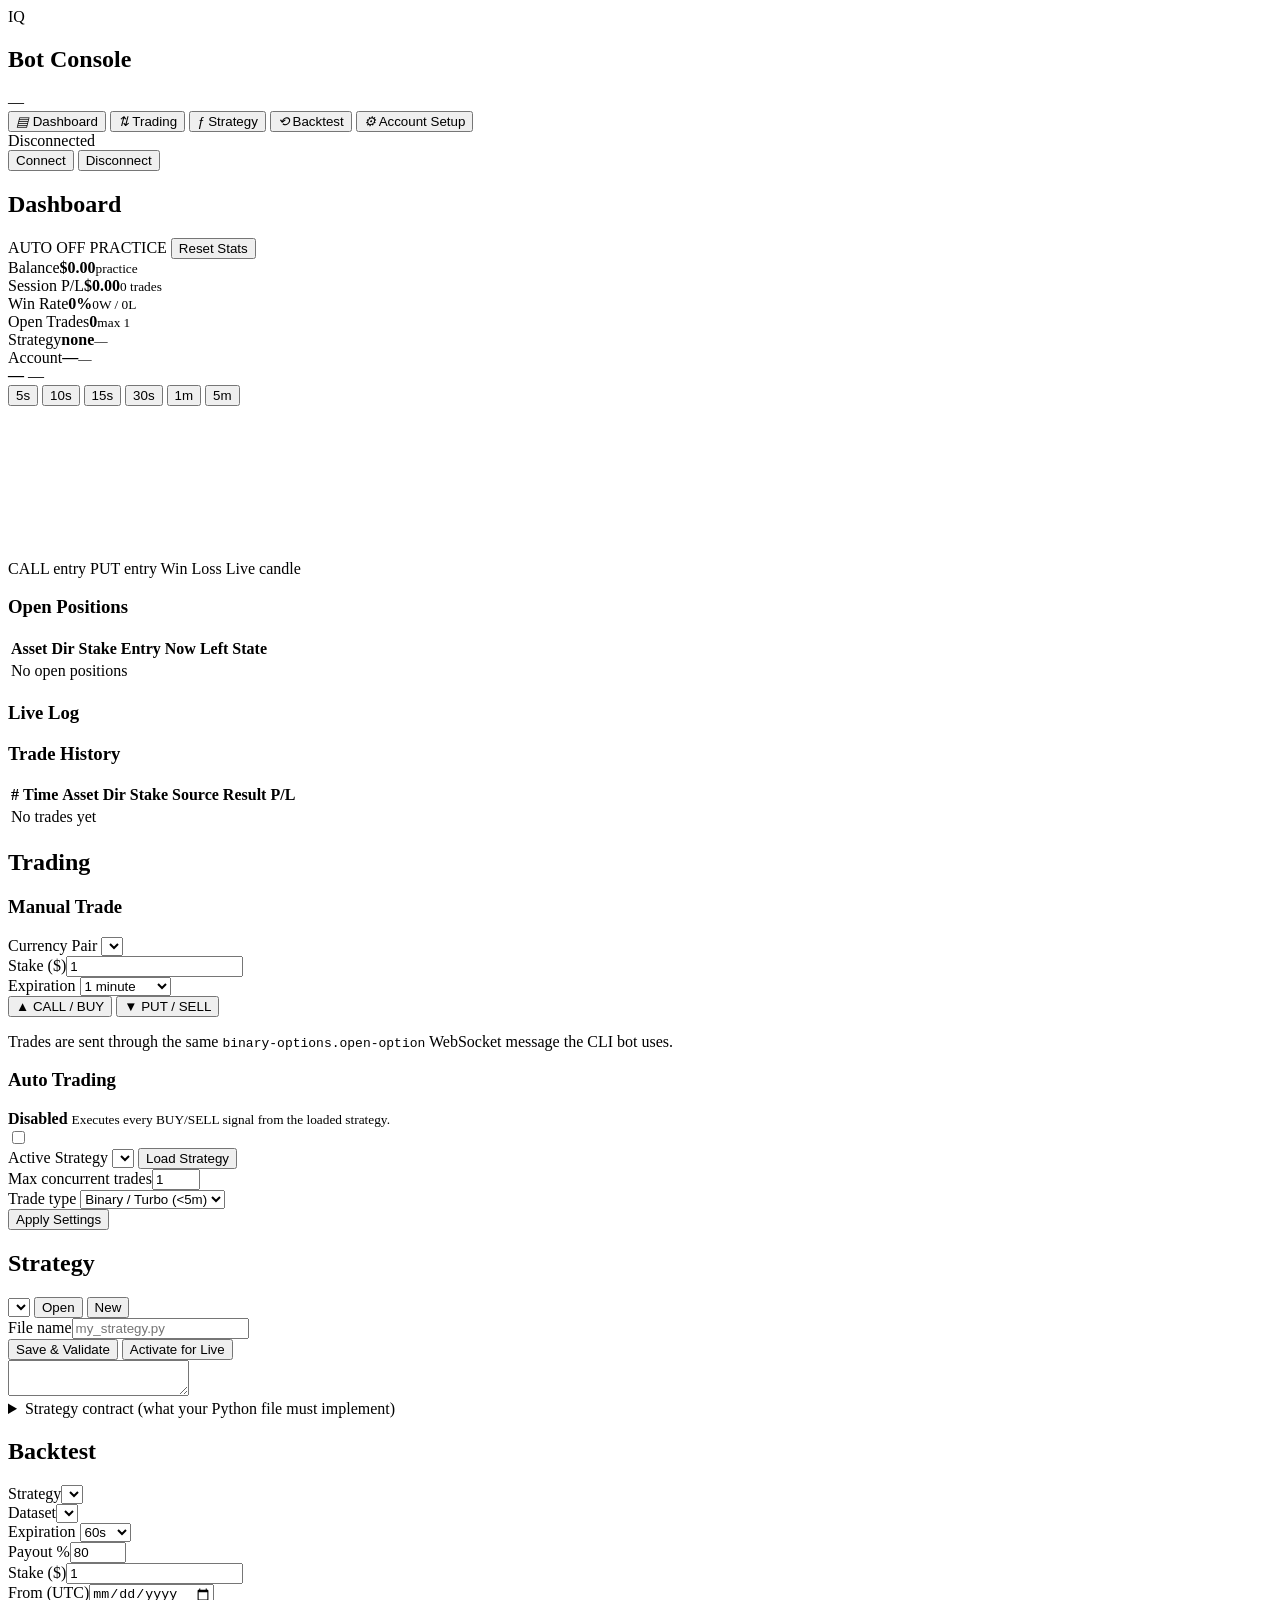
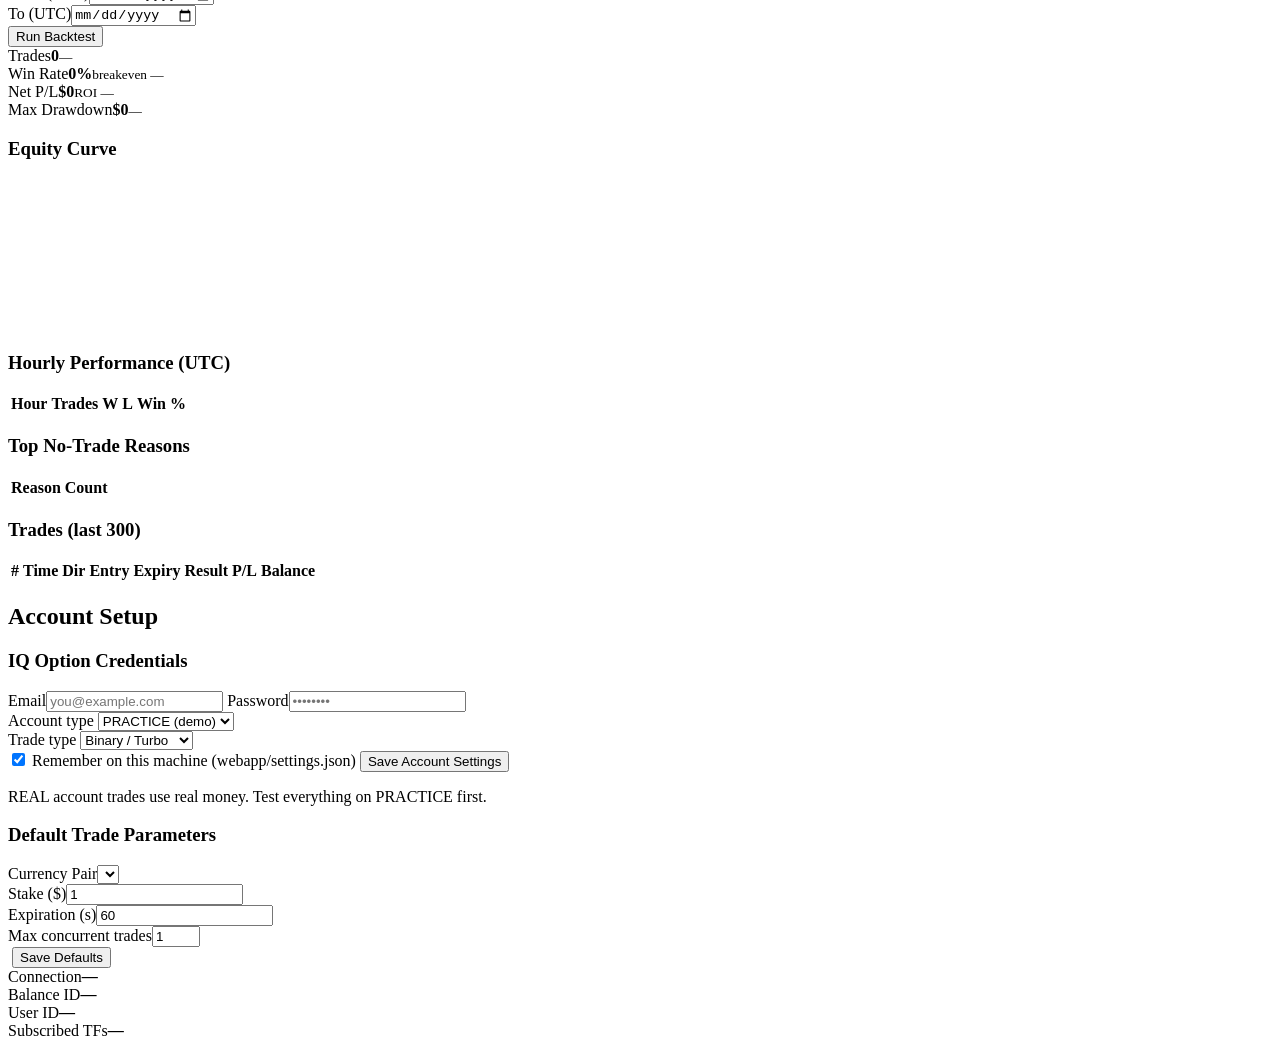
==== webapp/static/index.html @ 096ab794 "Add web control center: dashboard, live chart, trading, strategy editor, backtest, account setup Co-" ====
<!DOCTYPE html>
<html lang="en">
<head>
<meta charset="utf-8">
<meta name="viewport" content="width=device-width, initial-scale=1">
<title>IQ Option Bot — Control Center</title>
<link rel="stylesheet" href="/static/style.css">
</head>
<body>

<aside class="sidebar">
  <div class="brand">
    <div class="logo">IQ</div>
    <div>
      <h1>Bot Console</h1>
      <span id="brandAsset">—</span>
    </div>
  </div>

  <nav>
    <button class="nav-btn active" data-tab="dashboard"><i>▤</i> Dashboard</button>
    <button class="nav-btn" data-tab="trading"><i>⇅</i> Trading</button>
    <button class="nav-btn" data-tab="strategy"><i>ƒ</i> Strategy</button>
    <button class="nav-btn" data-tab="backtest"><i>⟲</i> Backtest</button>
    <button class="nav-btn" data-tab="account"><i>⚙</i> Account Setup</button>
  </nav>

  <div class="conn-box">
    <div class="conn-row">
      <span class="dot" id="connDot"></span>
      <span id="connText">Disconnected</span>
    </div>
    <button id="btnConnect" class="btn btn-primary full">Connect</button>
    <button id="btnDisconnect" class="btn btn-ghost full">Disconnect</button>
  </div>
</aside>

<main>
  <!-- ================= DASHBOARD ================= -->
  <section class="tab active" id="tab-dashboard">
    <header class="page-head">
      <h2>Dashboard</h2>
      <div class="head-actions">
        <span class="pill" id="pillAuto">AUTO OFF</span>
        <span class="pill" id="pillAcct">PRACTICE</span>
        <button class="btn btn-ghost sm" id="btnResetStats">Reset Stats</button>
      </div>
    </header>

    <div class="stat-grid">
      <div class="stat"><label>Balance</label><b id="sBalance">$0.00</b><small id="sAcctType">practice</small></div>
      <div class="stat"><label>Session P/L</label><b id="sPnl">$0.00</b><small id="sTradesCount">0 trades</small></div>
      <div class="stat"><label>Win Rate</label><b id="sWr">0%</b><small id="sWl">0W / 0L</small></div>
      <div class="stat"><label>Open Trades</label><b id="sOpen">0</b><small id="sMax">max 1</small></div>
      <div class="stat"><label>Strategy</label><b id="sStrat">none</b><small id="sTf">—</small></div>
      <div class="stat"><label>Account</label><b id="sEmail">—</b><small id="sUid">—</small></div>
    </div>

    <div class="chart-card">
      <div class="chart-head">
        <div>
          <b id="chartAsset">—</b>
          <span class="muted" id="chartPrice">—</span>
        </div>
        <div class="tf-group" id="tfGroup">
          <button data-tf="5">5s</button>
          <button data-tf="10">10s</button>
          <button data-tf="15">15s</button>
          <button data-tf="30">30s</button>
          <button data-tf="60" class="active">1m</button>
          <button data-tf="300">5m</button>
        </div>
      </div>
      <canvas id="chart"></canvas>
      <div class="chart-legend">
        <span><i class="sq up"></i> CALL entry</span>
        <span><i class="sq down"></i> PUT entry</span>
        <span><i class="sq win"></i> Win</span>
        <span><i class="sq loss"></i> Loss</span>
        <span><i class="sq live"></i> Live candle</span>
      </div>
    </div>

    <div class="two-col">
      <div class="card">
        <h3>Open Positions</h3>
        <div class="table-wrap"><table id="openTable">
          <thead><tr><th>Asset</th><th>Dir</th><th>Stake</th><th>Entry</th><th>Now</th><th>Left</th><th>State</th></tr></thead>
          <tbody><tr class="empty"><td colspan="7">No open positions</td></tr></tbody>
        </table></div>
      </div>
      <div class="card">
        <h3>Live Log</h3>
        <div id="logBox" class="log"></div>
      </div>
    </div>

    <div class="card">
      <h3>Trade History</h3>
      <div class="table-wrap"><table id="histTable">
        <thead><tr><th>#</th><th>Time</th><th>Asset</th><th>Dir</th><th>Stake</th><th>Source</th><th>Result</th><th>P/L</th></tr></thead>
        <tbody><tr class="empty"><td colspan="8">No trades yet</td></tr></tbody>
      </table></div>
    </div>
  </section>

  <!-- ================= TRADING ================= -->
  <section class="tab" id="tab-trading">
    <header class="page-head"><h2>Trading</h2></header>
    <div class="two-col">
      <div class="card">
        <h3>Manual Trade</h3>
        <label>Currency Pair</label>
        <select id="tAsset"></select>
        <div class="row">
          <div><label>Stake ($)</label><input type="number" id="tAmount" step="0.1" min="1" value="1"></div>
          <div><label>Expiration</label>
            <select id="tExp">
              <option value="30">30 seconds</option>
              <option value="60" selected>1 minute</option>
              <option value="120">2 minutes</option>
              <option value="300">5 minutes</option>
              <option value="900">15 minutes</option>
            </select>
          </div>
        </div>
        <div class="row gap">
          <button class="btn btn-call" id="btnCall">▲ CALL / BUY</button>
          <button class="btn btn-put" id="btnPut">▼ PUT / SELL</button>
        </div>
        <p class="hint">Trades are sent through the same <code>binary-options.open-option</code> WebSocket message the CLI bot uses.</p>
      </div>

      <div class="card">
        <h3>Auto Trading</h3>
        <div class="auto-box">
          <div>
            <b id="autoStateText">Disabled</b>
            <small>Executes every BUY/SELL signal from the loaded strategy.</small>
          </div>
          <label class="switch"><input type="checkbox" id="autoToggle"><span></span></label>
        </div>
        <label>Active Strategy</label>
        <select id="tStrategy"></select>
        <button class="btn btn-ghost full" id="btnLoadStratTrading">Load Strategy</button>
        <div class="row">
          <div><label>Max concurrent trades</label><input type="number" id="tMaxConc" min="1" max="10" value="1"></div>
          <div><label>Trade type</label>
            <select id="tTradeType">
              <option value="turbo">Binary / Turbo (&lt;5m)</option>
              <option value="binary">Binary (classic)</option>
              <option value="digital">Digital</option>
            </select>
          </div>
        </div>
        <button class="btn btn-primary full" id="btnApplyTrading">Apply Settings</button>
        <div class="strat-status" id="stratStatus"></div>
      </div>
    </div>
  </section>

  <!-- ================= STRATEGY ================= -->
  <section class="tab" id="tab-strategy">
    <header class="page-head">
      <h2>Strategy</h2>
      <div class="head-actions">
        <select id="sSelect" class="inline"></select>
        <button class="btn btn-ghost sm" id="btnOpenStrat">Open</button>
        <button class="btn btn-ghost sm" id="btnNewStrat">New</button>
      </div>
    </header>
    <div class="card">
      <div class="row">
        <div><label>File name</label><input id="sFilename" placeholder="my_strategy.py"></div>
        <div class="right-btns">
          <button class="btn btn-ghost" id="btnSaveStrat">Save &amp; Validate</button>
          <button class="btn btn-primary" id="btnActivateStrat">Activate for Live</button>
        </div>
      </div>
      <textarea id="sCode" spellcheck="false"></textarea>
      <div id="sMsg" class="msg"></div>
      <details class="help">
        <summary>Strategy contract (what your Python file must implement)</summary>
        <pre>class Strategy:
    required_timeframes = [60]        # seconds; bot subscribes to these

    def update_candle(self, timeframe, candle):
        # candle = {"timestamp","open","high","low","close","volume"}
        # return "CALL" (buy) / "PUT" (sell) / None
        return None

    def get_status(self):             # optional, shown in the UI
        return {"no_trade_reason": "..."}

    def reset(self):                  # optional, called on asset switch
        pass</pre>
      </details>
    </div>
  </section>

  <!-- ================= BACKTEST ================= -->
  <section class="tab" id="tab-backtest">
    <header class="page-head"><h2>Backtest</h2></header>
    <div class="card">
      <div class="row4">
        <div><label>Strategy</label><select id="bStrategy"></select></div>
        <div><label>Dataset</label><select id="bDataset"></select></div>
        <div><label>Expiration</label>
          <select id="bExp"><option value="60" selected>60s</option><option value="120">120s</option><option value="300">300s</option></select>
        </div>
        <div><label>Payout %</label><input type="number" id="bPayout" value="80" min="10" max="100"></div>
      </div>
      <div class="row4">
        <div><label>Stake ($)</label><input type="number" id="bStake" value="1" step="0.5"></div>
        <div><label>From (UTC)</label><input type="date" id="bStart"></div>
        <div><label>To (UTC)</label><input type="date" id="bEnd"></div>
        <div class="bottom"><button class="btn btn-primary full" id="btnRunBt">Run Backtest</button></div>
      </div>
      <div id="btMsg" class="msg"></div>
    </div>

    <div id="btResult" class="hidden">
      <div class="stat-grid">
        <div class="stat"><label>Trades</label><b id="bTrades">0</b><small id="bRange">—</small></div>
        <div class="stat"><label>Win Rate</label><b id="bWr">0%</b><small id="bBe">breakeven —</small></div>
        <div class="stat"><label>Net P/L</label><b id="bPnl">$0</b><small id="bRoi">ROI —</small></div>
        <div class="stat"><label>Max Drawdown</label><b id="bDd">$0</b><small id="bStreak">—</small></div>
      </div>
      <div class="card">
        <h3>Equity Curve</h3>
        <canvas id="eqChart"></canvas>
      </div>
      <div class="two-col">
        <div class="card"><h3>Hourly Performance (UTC)</h3>
          <div class="table-wrap"><table id="hourTable"><thead><tr><th>Hour</th><th>Trades</th><th>W</th><th>L</th><th>Win %</th></tr></thead><tbody></tbody></table></div>
        </div>
        <div class="card"><h3>Top No-Trade Reasons</h3>
          <div class="table-wrap"><table id="reasonTable"><thead><tr><th>Reason</th><th>Count</th></tr></thead><tbody></tbody></table></div>
        </div>
      </div>
      <div class="card"><h3>Trades (last 300)</h3>
        <div class="table-wrap tall"><table id="btTable"><thead><tr><th>#</th><th>Time</th><th>Dir</th><th>Entry</th><th>Expiry</th><th>Result</th><th>P/L</th><th>Balance</th></tr></thead><tbody></tbody></table></div>
      </div>
    </div>
  </section>

  <!-- ================= ACCOUNT ================= -->
  <section class="tab" id="tab-account">
    <header class="page-head"><h2>Account Setup</h2></header>
    <div class="two-col">
      <div class="card">
        <h3>IQ Option Credentials</h3>
        <label>Email</label><input id="aEmail" type="email" placeholder="you@example.com" autocomplete="username">
        <label>Password</label><input id="aPassword" type="password" placeholder="••••••••" autocomplete="current-password">
        <div class="row">
          <div><label>Account type</label>
            <select id="aAcctType"><option value="PRACTICE">PRACTICE (demo)</option><option value="REAL">REAL (live money)</option></select>
          </div>
          <div><label>Trade type</label>
            <select id="aTradeType">
              <option value="turbo">Binary / Turbo</option>
              <option value="binary">Binary (classic)</option>
              <option value="digital">Digital</option>
            </select>
          </div>
        </div>
        <label class="check"><input type="checkbox" id="aRemember" checked> Remember on this machine (webapp/settings.json)</label>
        <button class="btn btn-primary full" id="btnSaveAccount">Save Account Settings</button>
        <p class="hint warn">REAL account trades use real money. Test everything on PRACTICE first.</p>
      </div>

      <div class="card">
        <h3>Default Trade Parameters</h3>
        <label>Currency Pair</label><select id="aAsset"></select>
        <div class="row">
          <div><label>Stake ($)</label><input type="number" id="aAmount" value="1" step="0.5" min="1"></div>
          <div><label>Expiration (s)</label><input type="number" id="aExp" value="60" step="30" min="30"></div>
        </div>
        <div class="row">
          <div><label>Max concurrent trades</label><input type="number" id="aMaxConc" value="1" min="1" max="10"></div>
          <div><label>&nbsp;</label><button class="btn btn-ghost full" id="btnSaveDefaults">Save Defaults</button></div>
        </div>
        <div class="kv">
          <div><span>Connection</span><b id="aConn">—</b></div>
          <div><span>Balance ID</span><b id="aBalId">—</b></div>
          <div><span>User ID</span><b id="aUserId">—</b></div>
          <div><span>Subscribed TFs</span><b id="aTfs">—</b></div>
        </div>
      </div>
    </div>
  </section>
</main>

<script src="/static/app.js"></script>
</body>
</html>
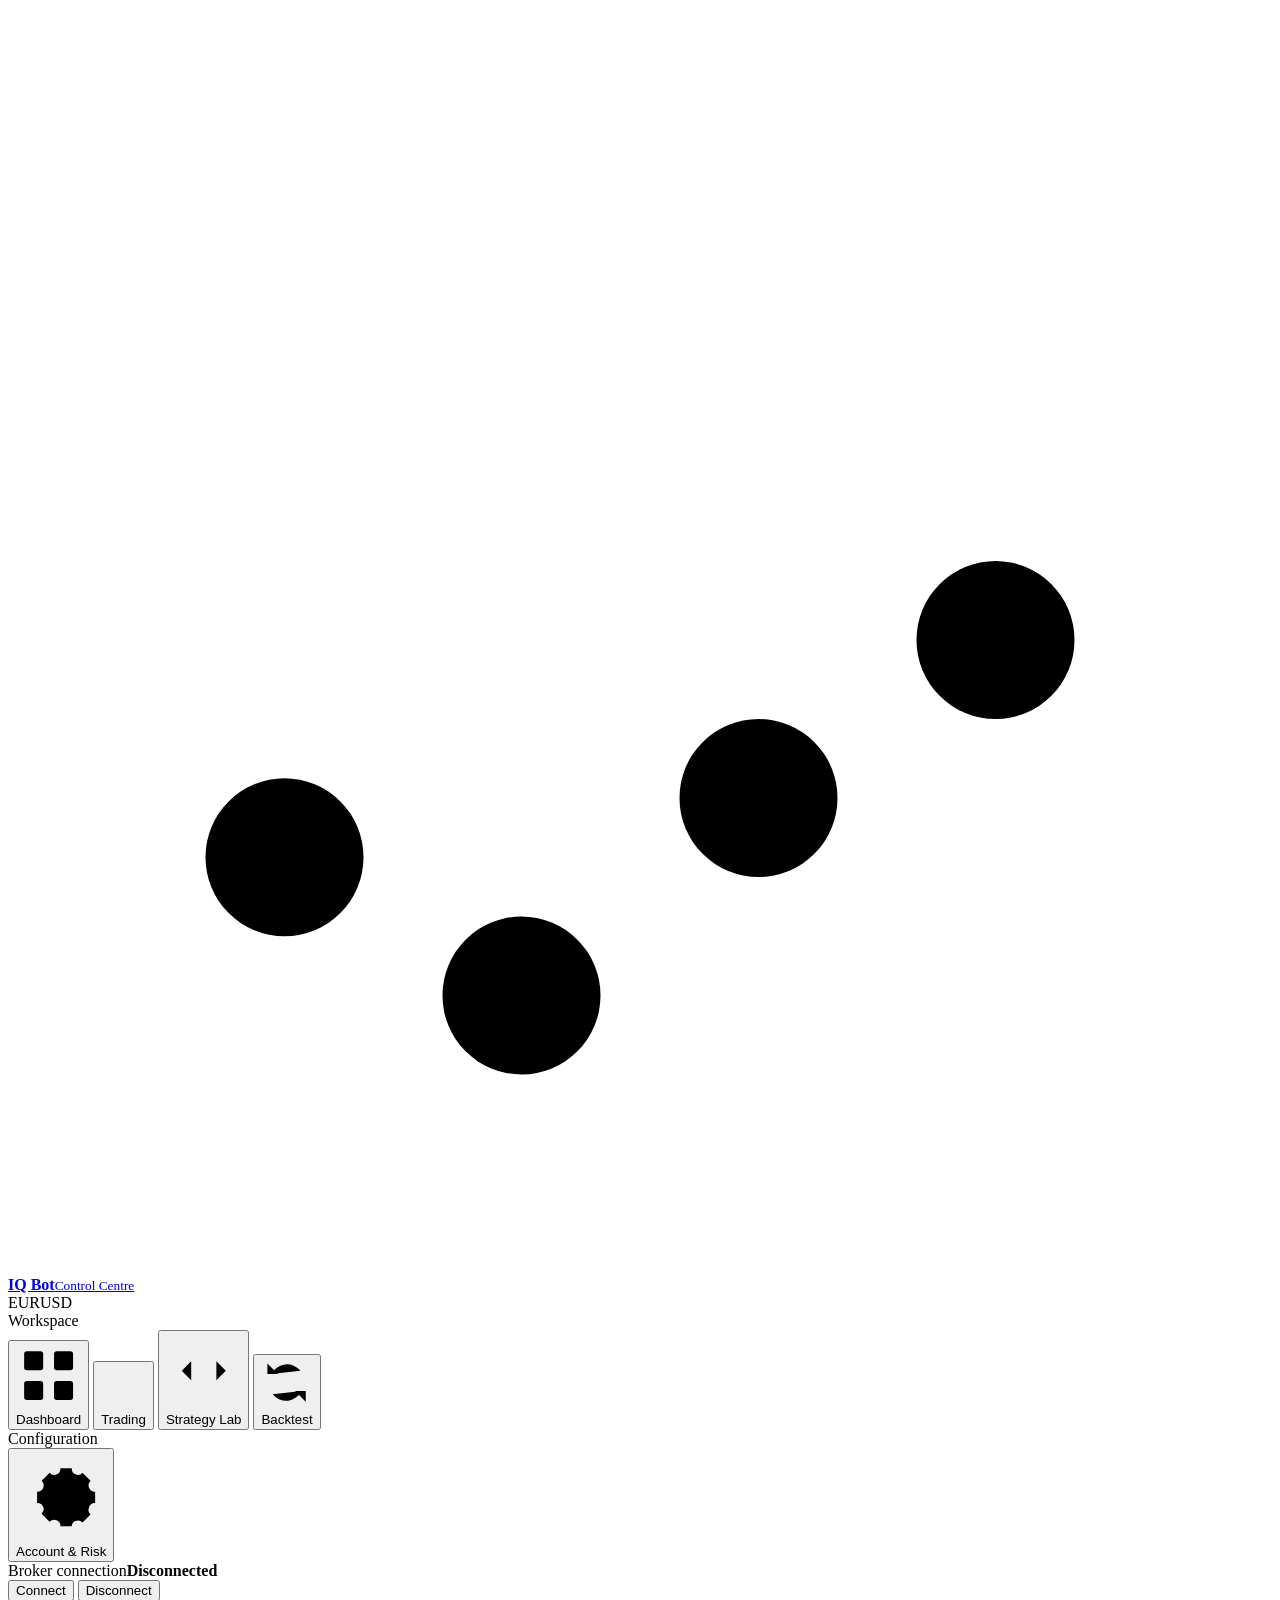
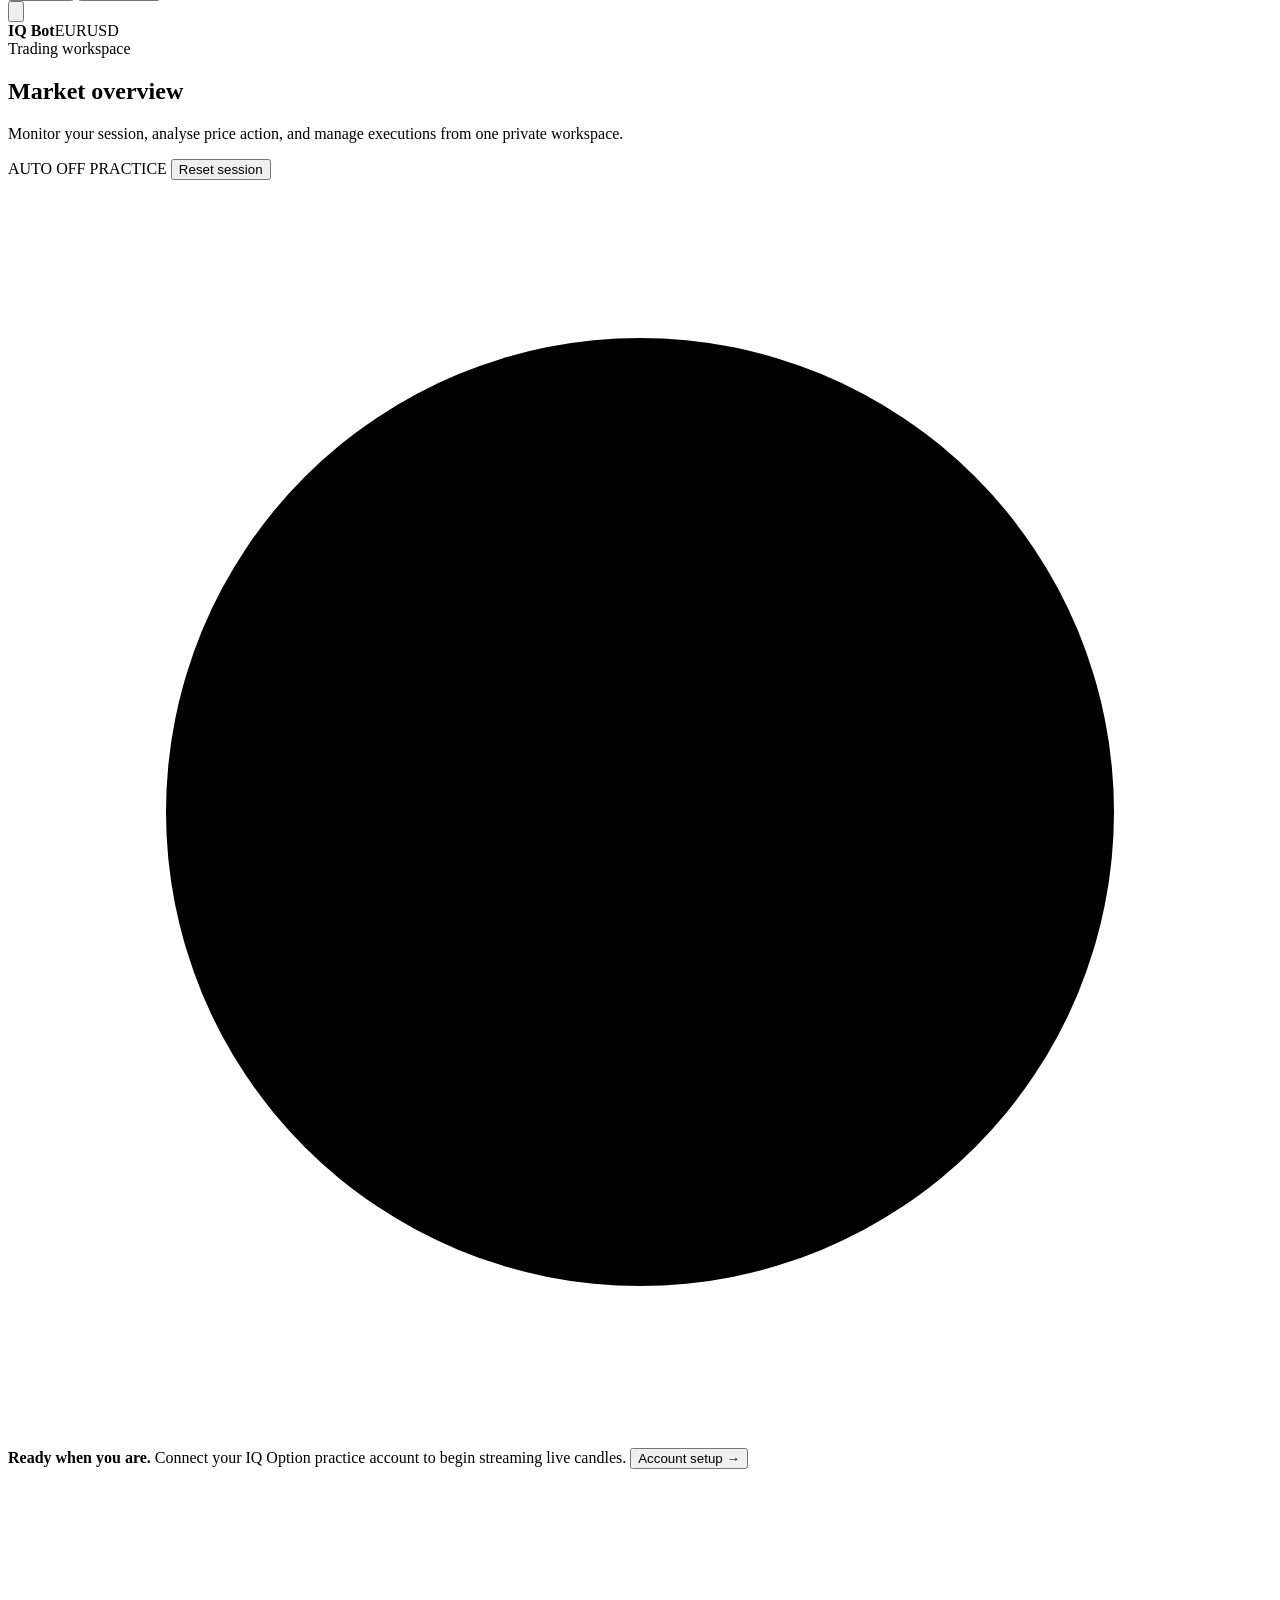
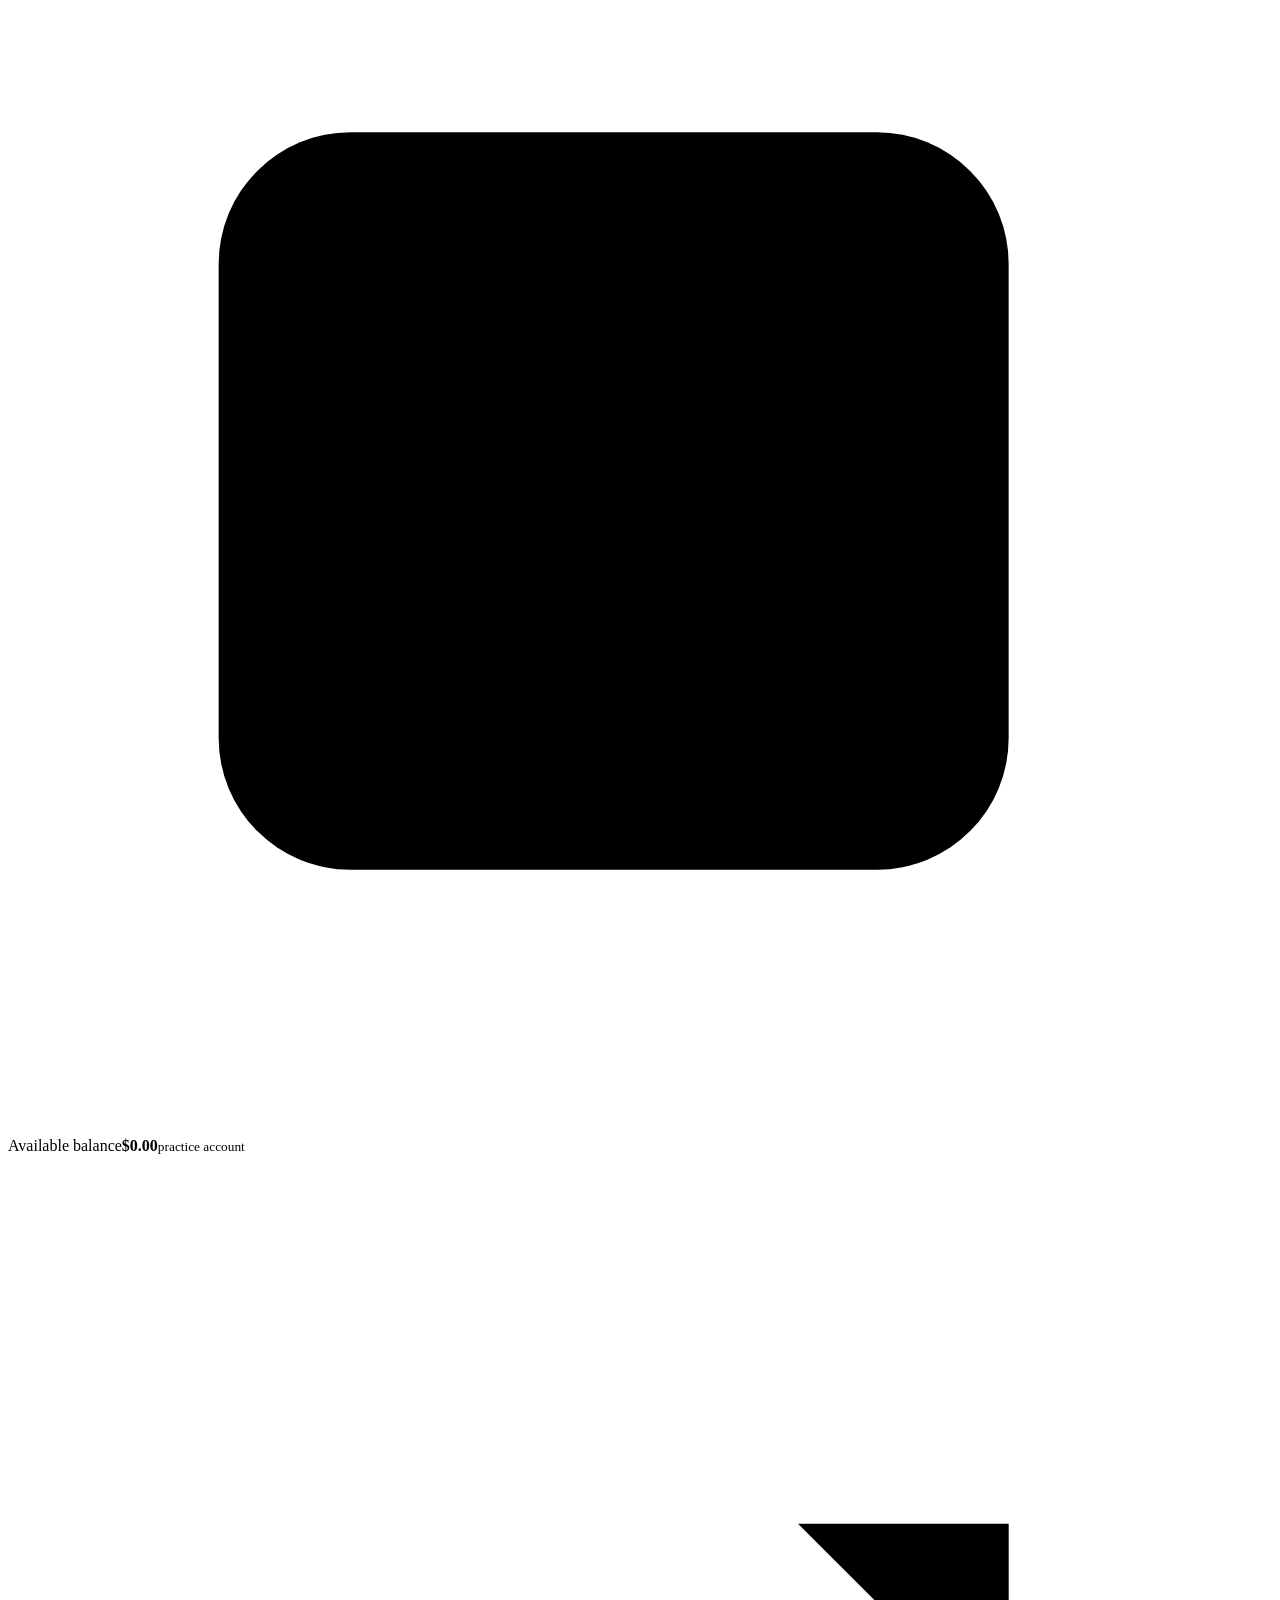
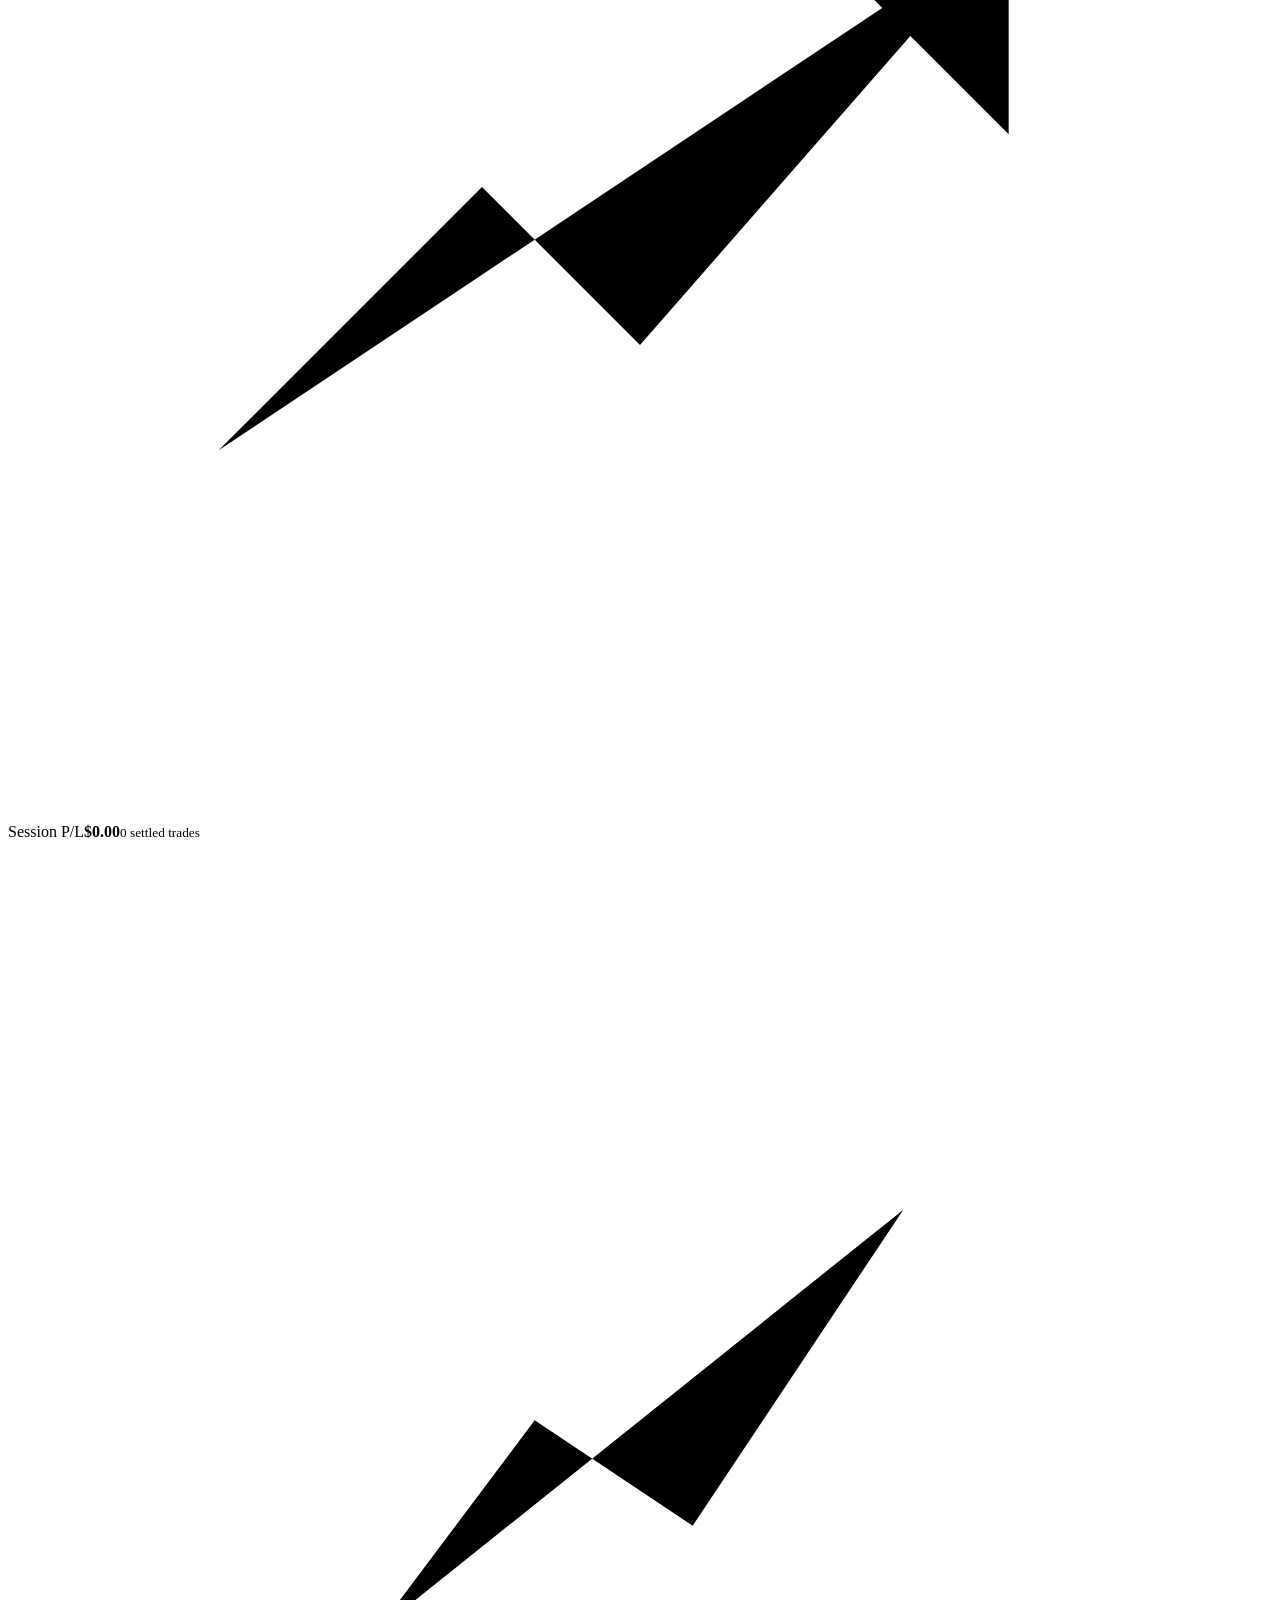
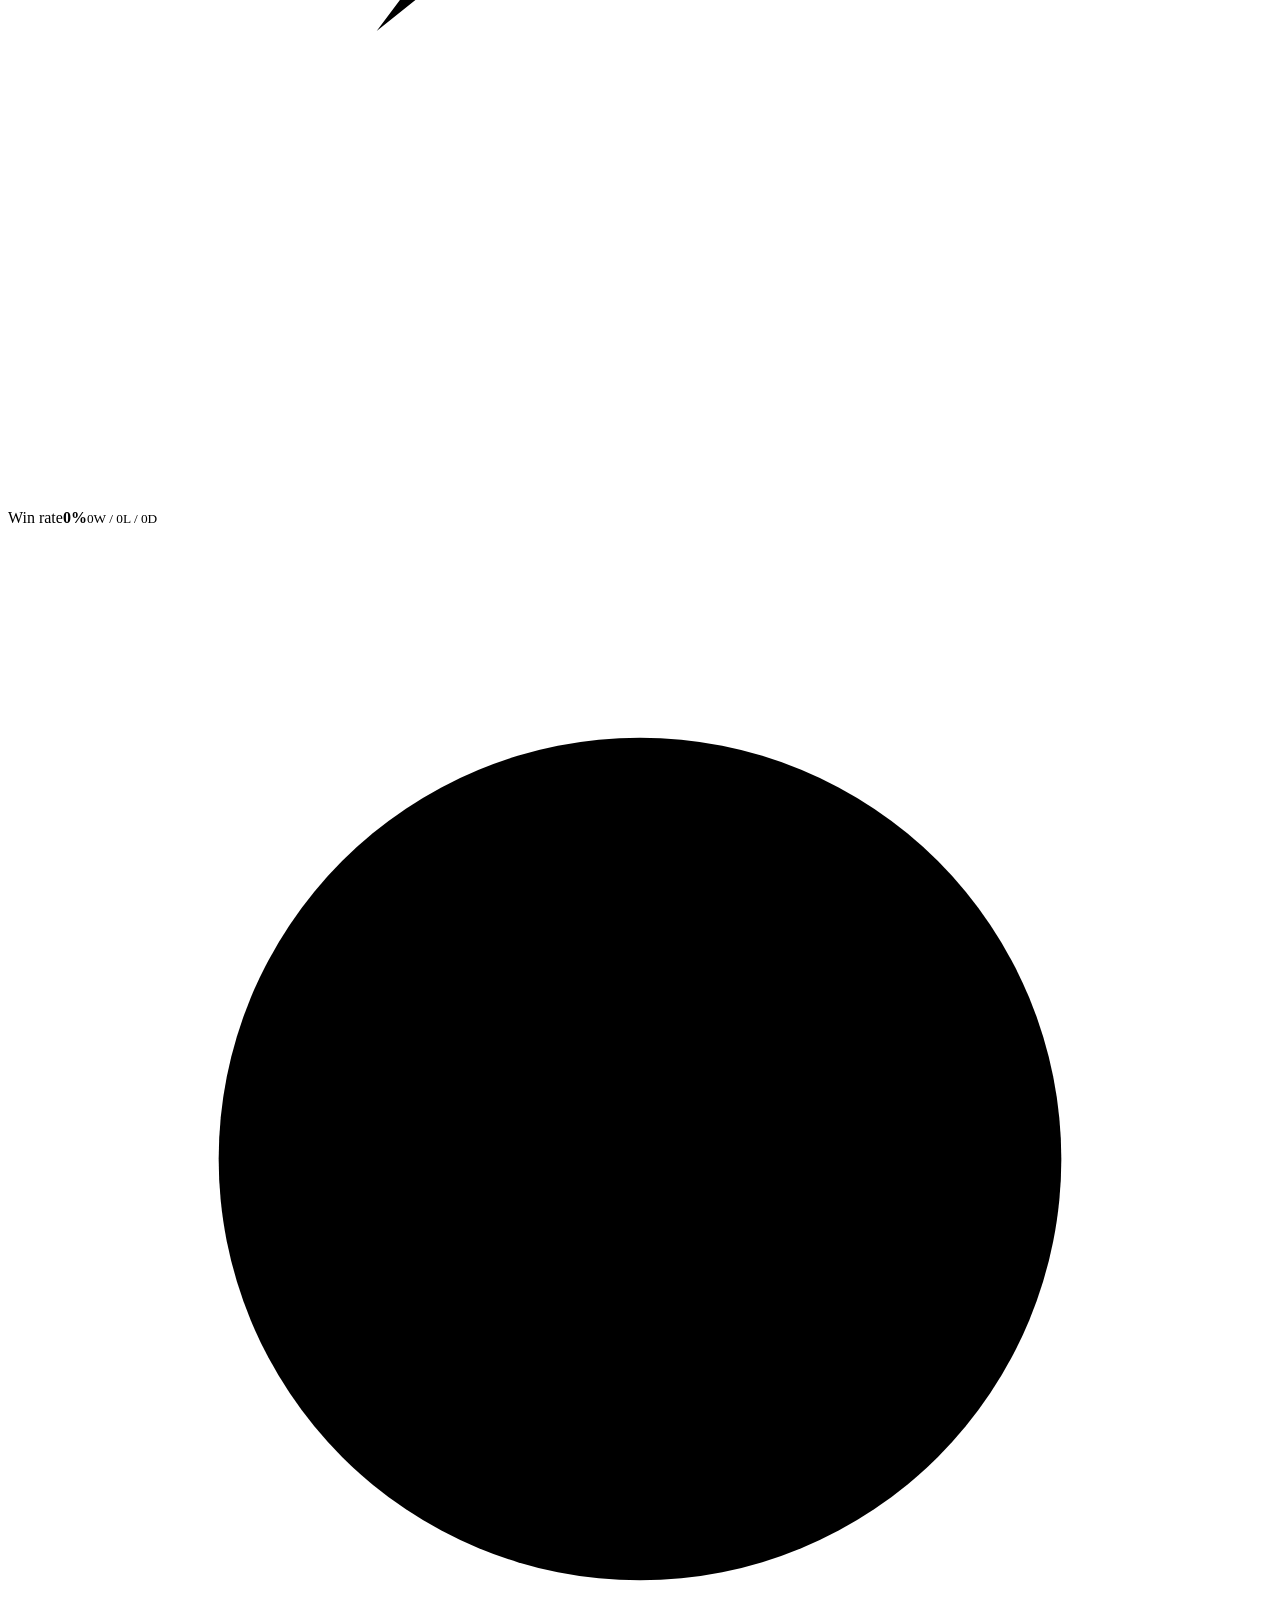
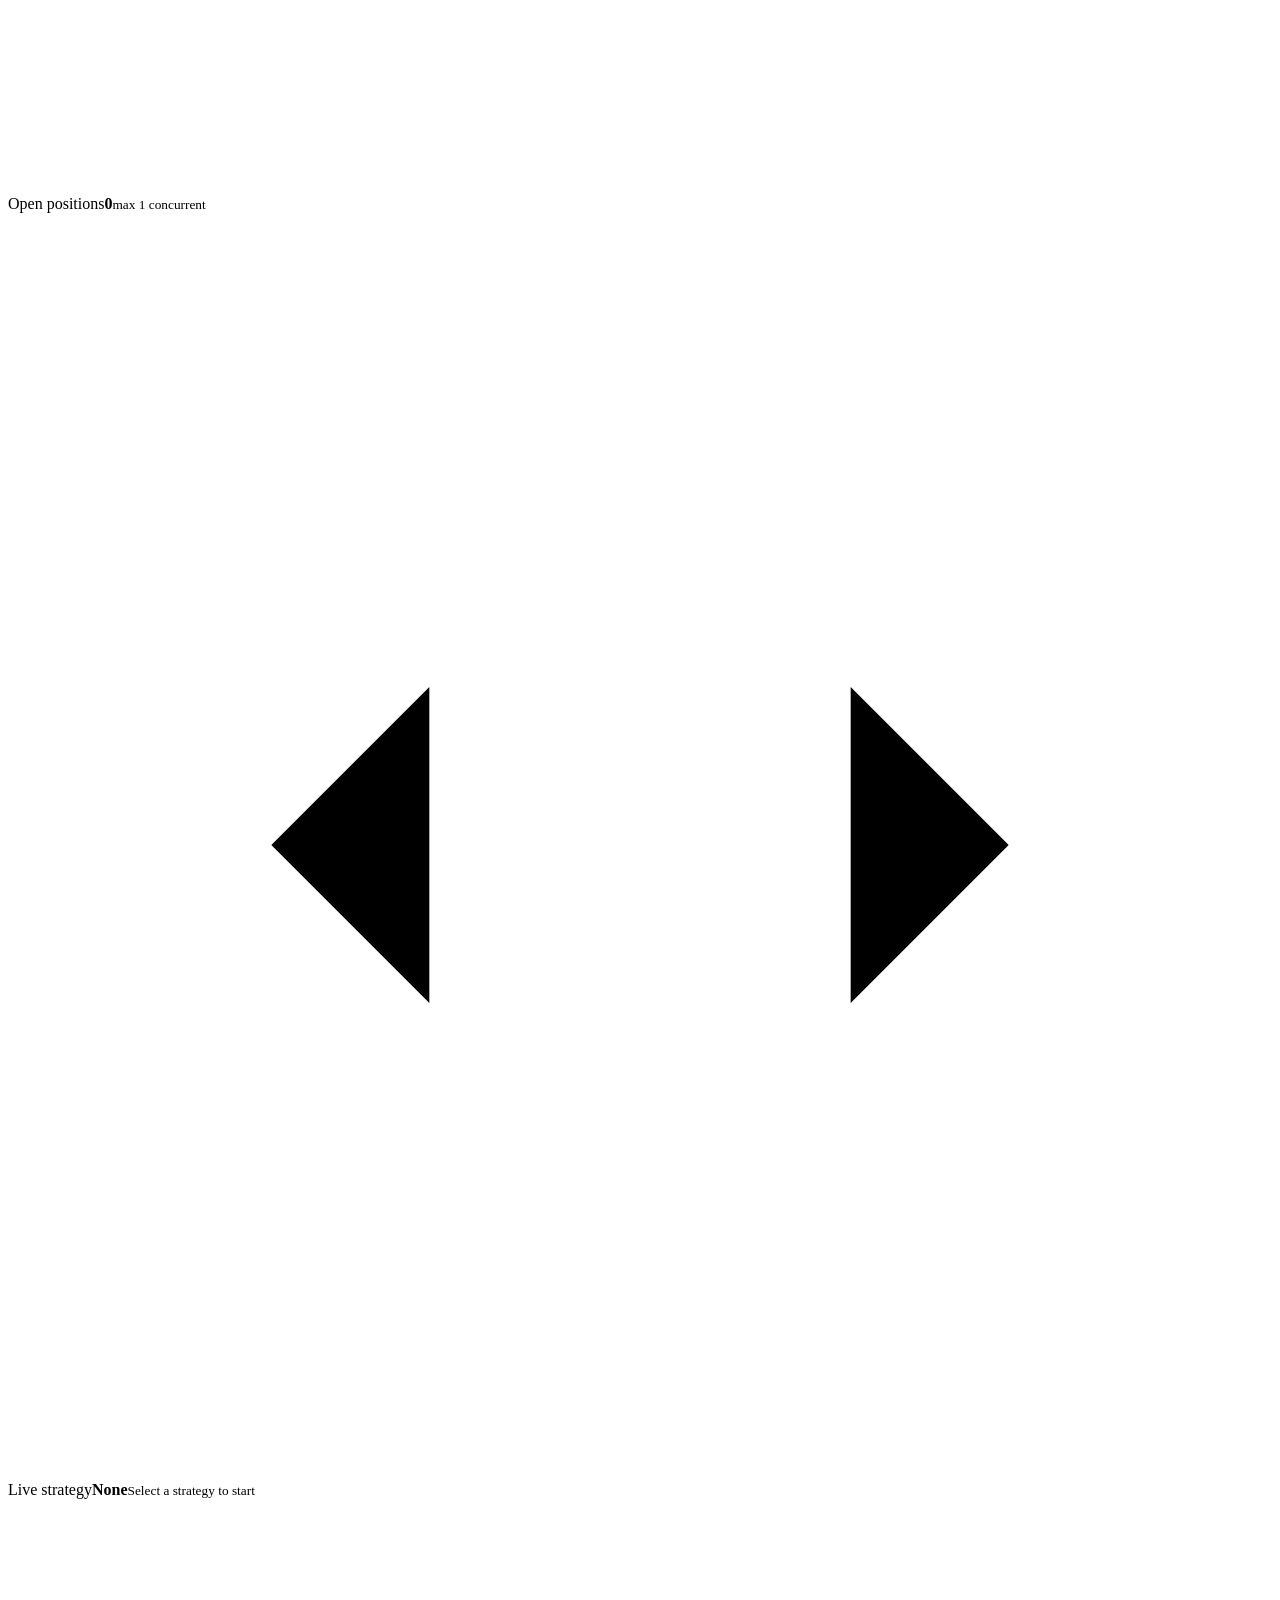
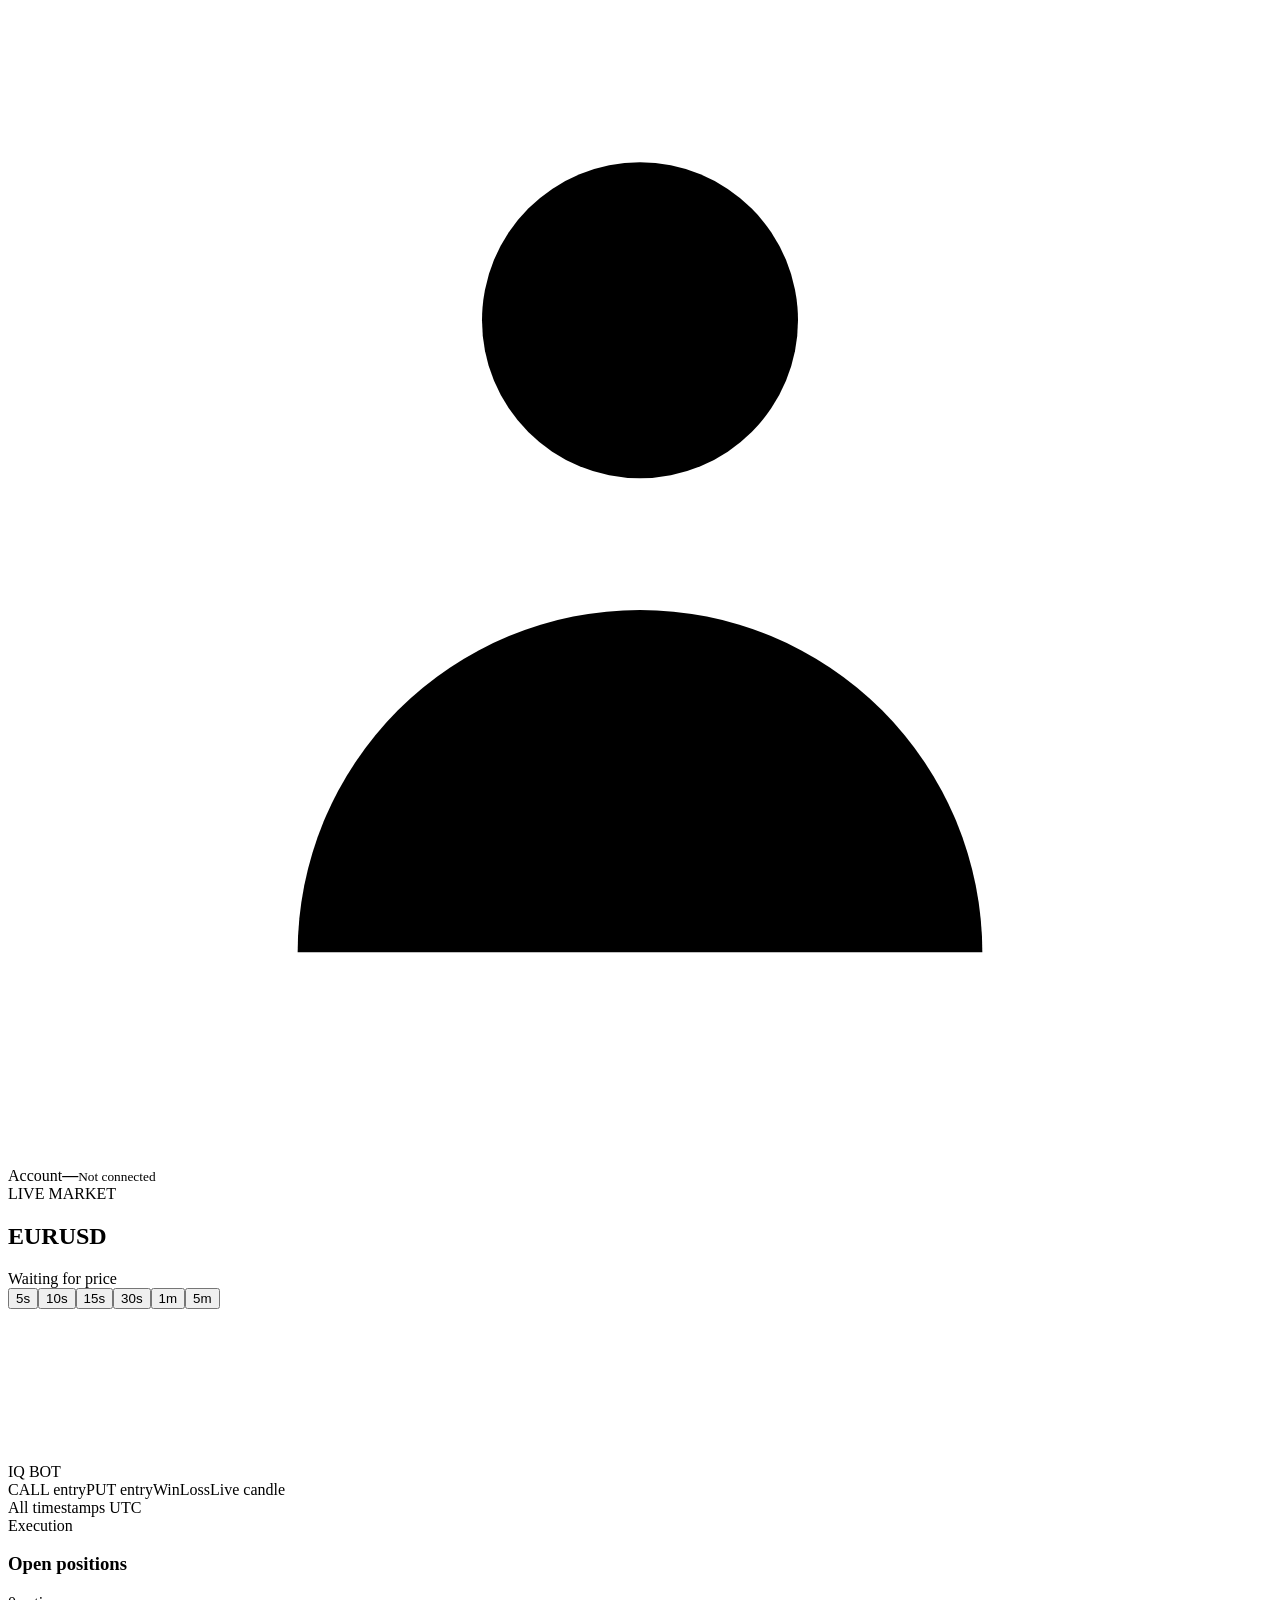
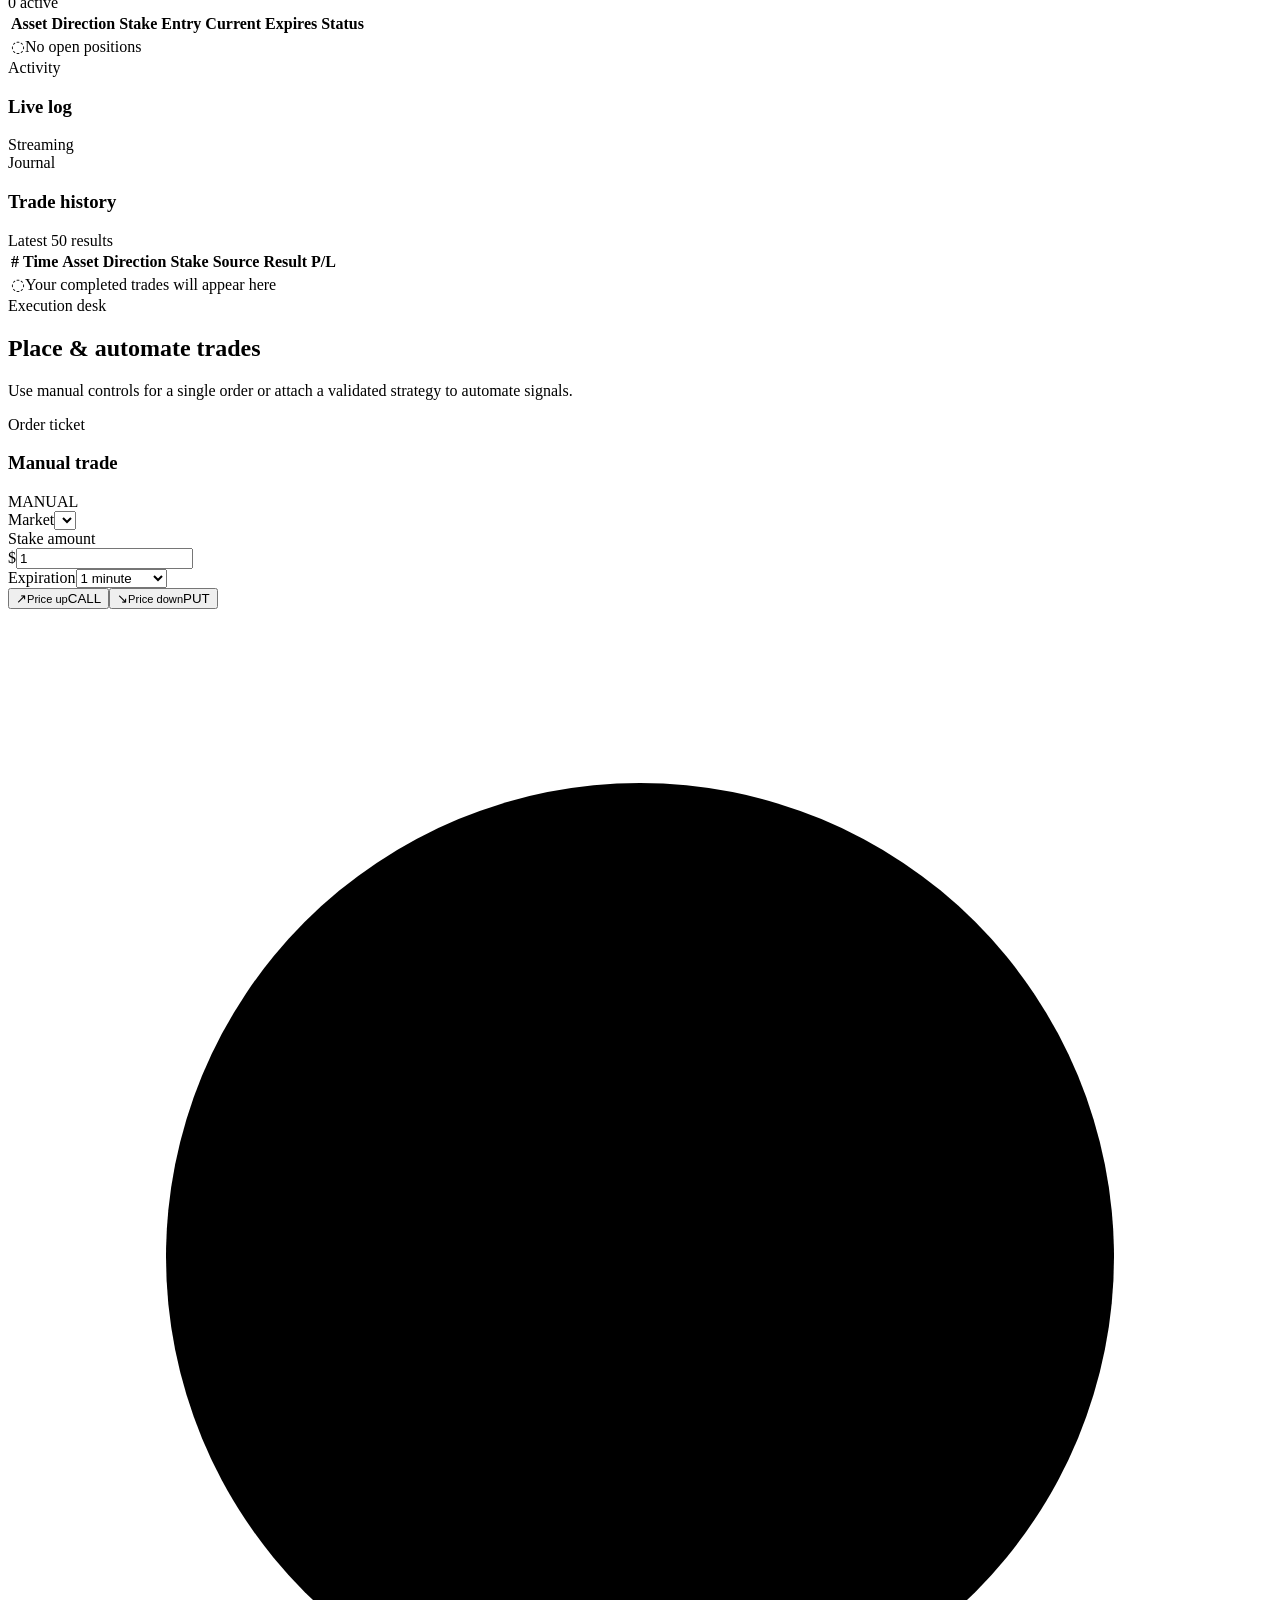
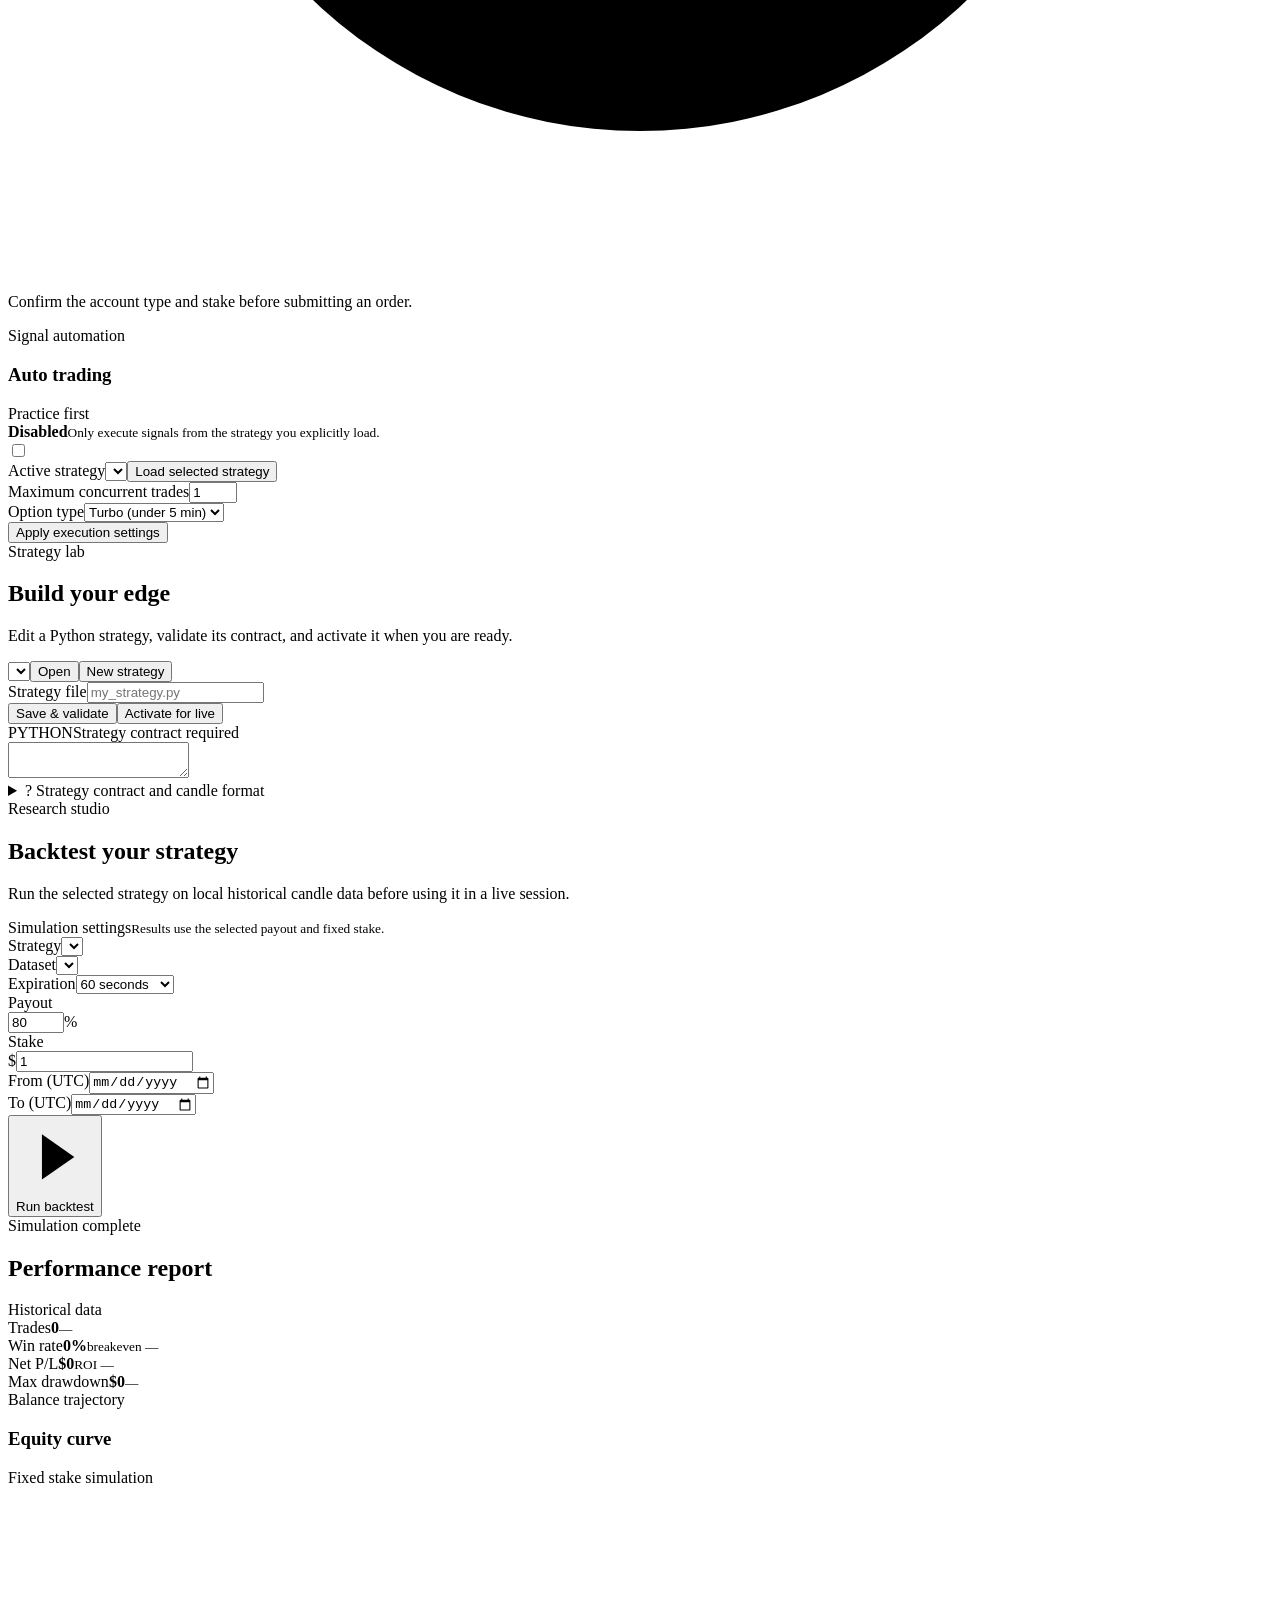
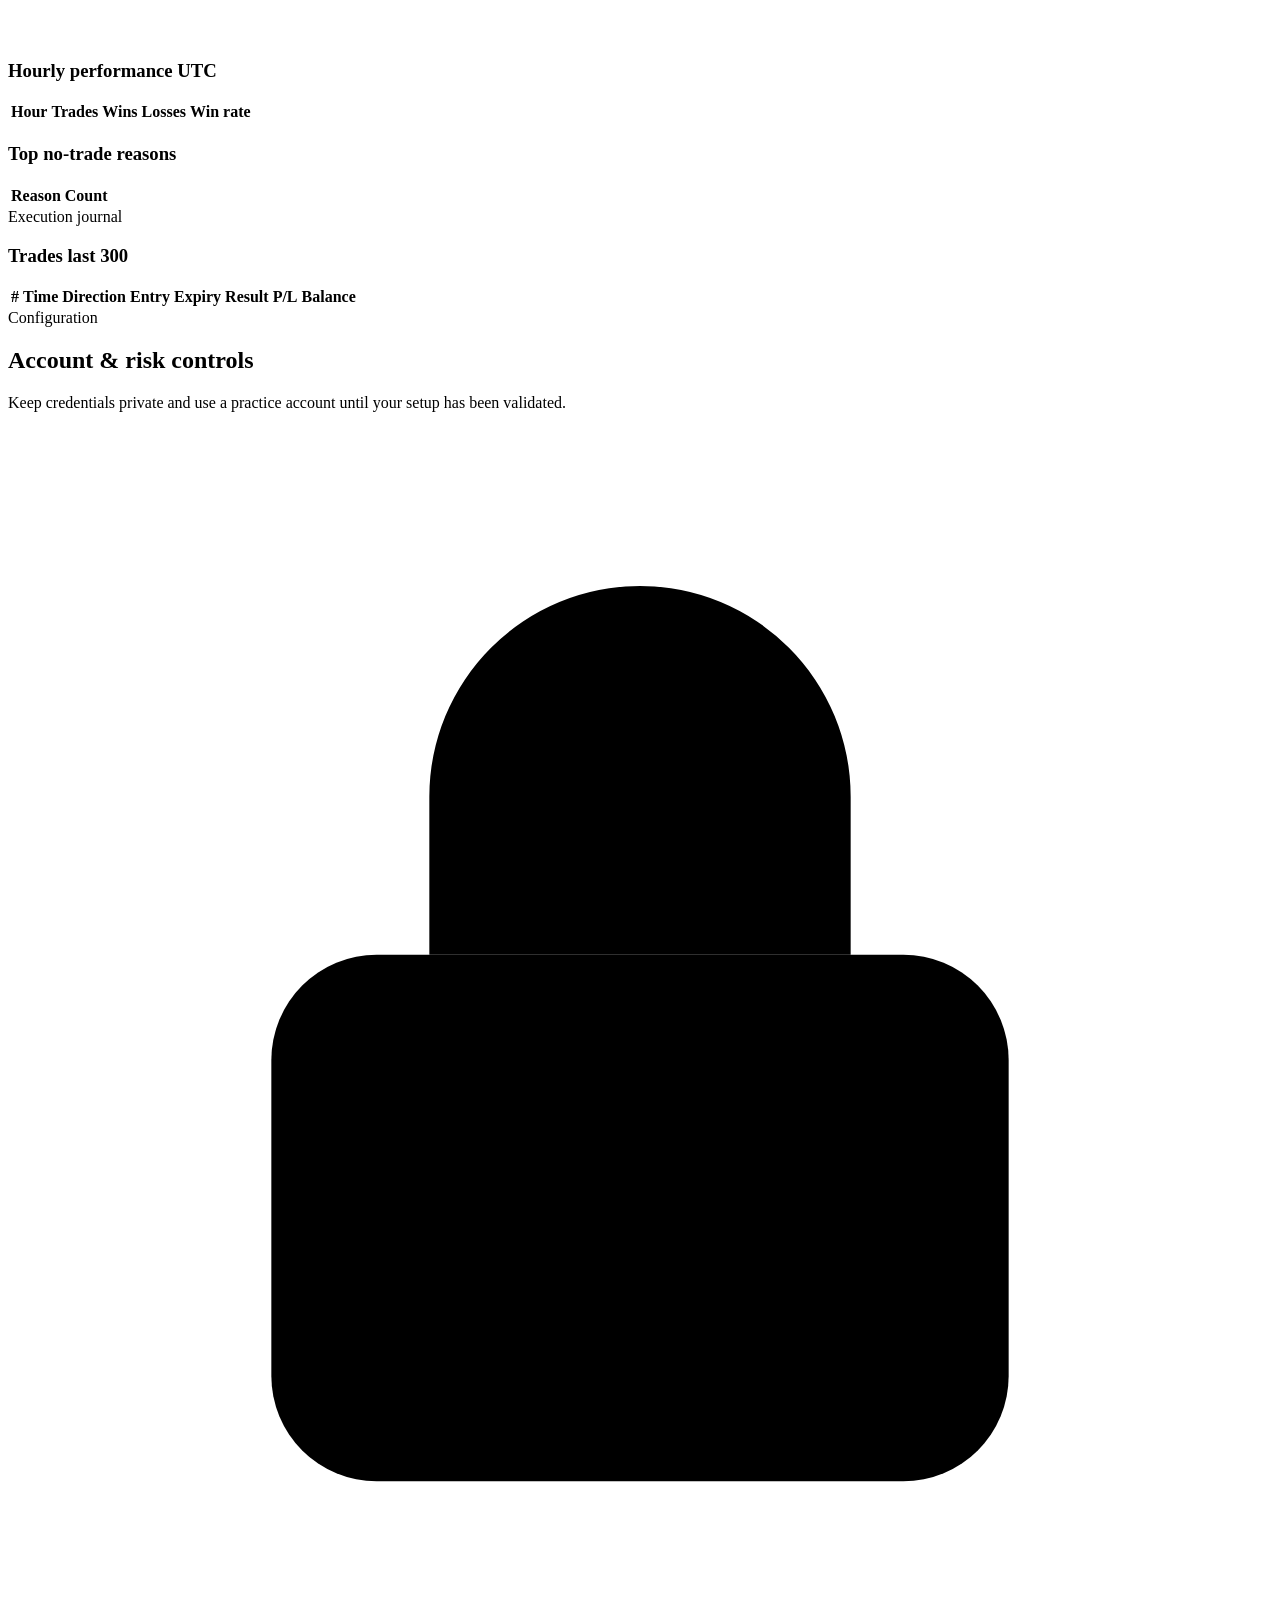
==== commit 1edd0d39: "Use account setup for broker credentials Co-authored-by: arena-agent <297053741+arena-agent@users.no" ====
--- a/webapp/static/index.html
+++ b/webapp/static/index.html
@@ -1,187 +1,131 @@
 <!DOCTYPE html>
 <html lang="en">
 <head>
-<meta charset="utf-8">
-<meta name="viewport" content="width=device-width, initial-scale=1">
-<title>IQ Option Bot — Control Center</title>
-<link rel="stylesheet" href="/static/style.css">
+  <meta charset="utf-8">
+  <meta name="viewport" content="width=device-width, initial-scale=1">
+  <meta name="theme-color" content="#07111f">
+  <meta name="description" content="A private control centre for the IQ Option trading bot.">
+  <title>IQ Bot · Control Centre</title>
+  <link rel="stylesheet" href="/static/style.css">
 </head>
 <body>
+  <div class="app-shell">
+    <div class="sidebar-scrim" id="sidebarScrim" aria-hidden="true"></div>
+    <aside class="sidebar" id="sidebar" aria-label="Primary navigation">
+      <div class="brand-wrap">
+        <a class="brand" href="#dashboard" aria-label="IQ Bot Control Centre">
+          <span class="brand-mark" aria-hidden="true"><svg viewBox="0 0 32 32"><path d="M7 21.5V10.5M13 25V7M19 20V12M25 16V9"/><circle cx="7" cy="21.5" r="2"/><circle cx="13" cy="25" r="2"/><circle cx="19" cy="20" r="2"/><circle cx="25" cy="16" r="2"/></svg></span>
+          <span><strong>IQ Bot</strong><small>Control Centre</small></span>
+        </a>
+        <div class="asset-chip"><span class="pulse"></span><span id="brandAsset">EURUSD</span></div>
+      </div>
 
-<aside class="sidebar">
-  <div class="brand">
-    <div class="logo">IQ</div>
-    <div>
-      <h1>Bot Console</h1>
-      <span id="brandAsset">—</span>
-    </div>
-  </div>
+      <div class="nav-caption">Workspace</div>
+      <nav>
+        <button class="nav-btn active" data-tab="dashboard" type="button"><svg viewBox="0 0 24 24" aria-hidden="true"><rect x="3" y="3" width="7" height="7" rx="1"/><rect x="14" y="3" width="7" height="7" rx="1"/><rect x="3" y="14" width="7" height="7" rx="1"/><rect x="14" y="14" width="7" height="7" rx="1"/></svg><span>Dashboard</span></button>
+        <button class="nav-btn" data-tab="trading" type="button"><svg viewBox="0 0 24 24" aria-hidden="true"><path d="M4 18V6M10 21V3M16 17V7M22 20V4"/><path d="M2 10h4M8 15h4M14 11h4M20 8h2"/></svg><span>Trading</span></button>
+        <button class="nav-btn" data-tab="strategy" type="button"><svg viewBox="0 0 24 24" aria-hidden="true"><path d="m8 9-3 3 3 3M16 9l3 3-3 3M14 5l-4 14"/></svg><span>Strategy Lab</span></button>
+        <button class="nav-btn" data-tab="backtest" type="button"><svg viewBox="0 0 24 24" aria-hidden="true"><path d="M3 3v5h5M21 21v-5h-5"/><path d="M5.5 17.5A8 8 0 0 0 19 16M18.5 6.5A8 8 0 0 0 5 8"/></svg><span>Backtest</span></button>
+      </nav>
 
-  <nav>
-    <button class="nav-btn active" data-tab="dashboard"><i>▤</i> Dashboard</button>
-    <button class="nav-btn" data-tab="trading"><i>⇅</i> Trading</button>
-    <button class="nav-btn" data-tab="strategy"><i>ƒ</i> Strategy</button>
-    <button class="nav-btn" data-tab="backtest"><i>⟲</i> Backtest</button>
-    <button class="nav-btn" data-tab="account"><i>⚙</i> Account Setup</button>
-  </nav>
+      <div class="nav-caption nav-caption-bottom">Configuration</div>
+      <button class="nav-btn" data-tab="account" type="button"><svg viewBox="0 0 24 24" aria-hidden="true"><circle cx="12" cy="12" r="3"/><path d="M19.4 15a1.65 1.65 0 0 0 .33 1.82l.06.06-2.12 2.12-.06-.06a1.65 1.65 0 0 0-1.82-.33 1.65 1.65 0 0 0-1 1.51V20h-3v-.09a1.65 1.65 0 0 0-1-1.51 1.65 1.65 0 0 0-1.82.33l-.06.06-2.12-2.12.06-.06A1.65 1.65 0 0 0 7.2 14.8a1.65 1.65 0 0 0-1.51-1H5.6v-3h.09a1.65 1.65 0 0 0 1.51-1 1.65 1.65 0 0 0-.33-1.82l-.06-.06L8.93 5.8l.06.06a1.65 1.65 0 0 0 1.82.33h.01a1.65 1.65 0 0 0 .99-1.5V4.6h3v.09a1.65 1.65 0 0 0 1 1.51 1.65 1.65 0 0 0 1.82-.33l.06-.06 2.12 2.12-.06.06a1.65 1.65 0 0 0-.33 1.82v.01a1.65 1.65 0 0 0 1.5.99h.09v3h-.09a1.65 1.65 0 0 0-1.51 1Z"/></svg><span>Account &amp; Risk</span></button>
 
-  <div class="conn-box">
-    <div class="conn-row">
-      <span class="dot" id="connDot"></span>
-      <span id="connText">Disconnected</span>
-    </div>
-    <button id="btnConnect" class="btn btn-primary full">Connect</button>
-    <button id="btnDisconnect" class="btn btn-ghost full">Disconnect</button>
-  </div>
-</aside>
-
-<main>
-  <!-- ================= DASHBOARD ================= -->
-  <section class="tab active" id="tab-dashboard">
-    <header class="page-head">
-      <h2>Dashboard</h2>
-      <div class="head-actions">
-        <span class="pill" id="pillAuto">AUTO OFF</span>
-        <span class="pill" id="pillAcct">PRACTICE</span>
-        <button class="btn btn-ghost sm" id="btnResetStats">Reset Stats</button>
-      </div>
-    </header>
-
-    <div class="stat-grid">
-      <div class="stat"><label>Balance</label><b id="sBalance">$0.00</b><small id="sAcctType">practice</small></div>
-      <div class="stat"><label>Session P/L</label><b id="sPnl">$0.00</b><small id="sTradesCount">0 trades</small></div>
-      <div class="stat"><label>Win Rate</label><b id="sWr">0%</b><small id="sWl">0W / 0L</small></div>
-      <div class="stat"><label>Open Trades</label><b id="sOpen">0</b><small id="sMax">max 1</small></div>
-      <div class="stat"><label>Strategy</label><b id="sStrat">none</b><small id="sTf">—</small></div>
-      <div class="stat"><label>Account</label><b id="sEmail">—</b><small id="sUid">—</small></div>
-    </div>
-
-    <div class="chart-card">
-      <div class="chart-head">
-        <div>
-          <b id="chartAsset">—</b>
-          <span class="muted" id="chartPrice">—</span>
+      <div class="connection-card">
+        <div class="connection-status">
+          <span class="dot" id="connDot"></span>
+          <div><span class="connection-label">Broker connection</span><strong id="connText">Disconnected</strong></div>
         </div>
-        <div class="tf-group" id="tfGroup">
-          <button data-tf="5">5s</button>
-          <button data-tf="10">10s</button>
-          <button data-tf="15">15s</button>
-          <button data-tf="30">30s</button>
-          <button data-tf="60" class="active">1m</button>
-          <button data-tf="300">5m</button>
+        <div class="connection-actions">
+          <button id="btnConnect" class="btn btn-primary" type="button">Connect</button>
+          <button id="btnDisconnect" class="btn btn-quiet" type="button" aria-label="Disconnect from broker">Disconnect</button>
         </div>
       </div>
-      <canvas id="chart"></canvas>
-      <div class="chart-legend">
-        <span><i class="sq up"></i> CALL entry</span>
-        <span><i class="sq down"></i> PUT entry</span>
-        <span><i class="sq win"></i> Win</span>
-        <span><i class="sq loss"></i> Loss</span>
-        <span><i class="sq live"></i> Live candle</span>
-      </div>
-    </div>
+    </aside>
 
-    <div class="two-col">
-      <div class="card">
-        <h3>Open Positions</h3>
-        <div class="table-wrap"><table id="openTable">
-          <thead><tr><th>Asset</th><th>Dir</th><th>Stake</th><th>Entry</th><th>Now</th><th>Left</th><th>State</th></tr></thead>
-          <tbody><tr class="empty"><td colspan="7">No open positions</td></tr></tbody>
-        </table></div>
-      </div>
-      <div class="card">
-        <h3>Live Log</h3>
-        <div id="logBox" class="log"></div>
-      </div>
-    </div>
+    <main class="main-content">
+      <header class="mobile-topbar">
+        <button class="icon-btn" id="menuToggle" type="button" aria-label="Open menu" aria-expanded="false"><svg viewBox="0 0 24 24"><path d="M4 7h16M4 12h16M4 17h16"/></svg></button>
+        <div class="mobile-brand"><strong>IQ Bot</strong><span id="mobileAsset">EURUSD</span></div>
+        <span class="dot" id="mobileConnDot" aria-label="Connection status"></span>
+      </header>
 
-    <div class="card">
-      <h3>Trade History</h3>
-      <div class="table-wrap"><table id="histTable">
-        <thead><tr><th>#</th><th>Time</th><th>Asset</th><th>Dir</th><th>Stake</th><th>Source</th><th>Result</th><th>P/L</th></tr></thead>
-        <tbody><tr class="empty"><td colspan="8">No trades yet</td></tr></tbody>
-      </table></div>
-    </div>
-  </section>
+      <!-- ================= DASHBOARD ================= -->
+      <section class="tab active" id="tab-dashboard">
+        <header class="page-head page-head-dashboard">
+          <div>
+            <div class="eyebrow"><span class="eyebrow-dot"></span> Trading workspace</div>
+            <h1>Market overview</h1>
+            <p>Monitor your session, analyse price action, and manage executions from one private workspace.</p>
+          </div>
+          <div class="head-actions">
+            <span class="pill" id="pillAuto"><span class="pill-dot"></span>AUTO OFF</span>
+            <span class="pill pill-practice" id="pillAcct">PRACTICE</span>
+            <button class="btn btn-quiet btn-sm" id="btnResetStats" type="button">Reset session</button>
+          </div>
+        </header>
 
-  <!-- ================= TRADING ================= -->
-  <section class="tab" id="tab-trading">
-    <header class="page-head"><h2>Trading</h2></header>
-    <div class="two-col">
-      <div class="card">
-        <h3>Manual Trade</h3>
-        <label>Currency Pair</label>
-        <select id="tAsset"></select>
-        <div class="row">
-          <div><label>Stake ($)</label><input type="number" id="tAmount" step="0.1" min="1" value="1"></div>
-          <div><label>Expiration</label>
-            <select id="tExp">
-              <option value="30">30 seconds</option>
-              <option value="60" selected>1 minute</option>
-              <option value="120">2 minutes</option>
-              <option value="300">5 minutes</option>
-              <option value="900">15 minutes</option>
-            </select>
+        <div class="notice-strip" id="connectionNotice">
+          <span class="notice-icon" aria-hidden="true"><svg viewBox="0 0 24 24"><path d="M12 8v4M12 16h.01"/><circle cx="12" cy="12" r="9"/></svg></span>
+          <span><strong>Ready when you are.</strong> Connect your IQ Option practice account to begin streaming live candles.</span>
+          <button class="text-btn" data-open-tab="account" type="button">Account setup <span>→</span></button>
+        </div>
+
+        <div class="stat-grid">
+          <article class="stat-card stat-balance"><div class="stat-icon"><svg viewBox="0 0 24 24"><path d="M4 7.5A2.5 2.5 0 0 1 6.5 5h10A2.5 2.5 0 0 1 19 7.5v9a2.5 2.5 0 0 1-2.5 2.5h-10A2.5 2.5 0 0 1 4 16.5v-9Z"/><path d="M16 12h3M16 12a1 1 0 1 0 0 .01"/></svg></div><span class="stat-label">Available balance</span><b id="sBalance">$0.00</b><small id="sAcctType">practice account</small></article>
+          <article class="stat-card"><div class="stat-icon icon-blue"><svg viewBox="0 0 24 24"><path d="M4 17 9 12l3 3 7-8"/><path d="M15 7h4v4"/></svg></div><span class="stat-label">Session P/L</span><b id="sPnl">$0.00</b><small id="sTradesCount">0 settled trades</small></article>
+          <article class="stat-card"><div class="stat-icon icon-violet"><svg viewBox="0 0 24 24"><path d="M4 19V5M4 19h16"/><path d="m7 15 3-4 3 2 4-6"/></svg></div><span class="stat-label">Win rate</span><b id="sWr">0%</b><small id="sWl">0W / 0L / 0D</small></article>
+          <article class="stat-card"><div class="stat-icon icon-amber"><svg viewBox="0 0 24 24"><path d="M12 6v6l4 2"/><circle cx="12" cy="12" r="8"/></svg></div><span class="stat-label">Open positions</span><b id="sOpen">0</b><small id="sMax">max 1 concurrent</small></article>
+          <article class="stat-card"><div class="stat-icon icon-cyan"><svg viewBox="0 0 24 24"><path d="m8 9-3 3 3 3M16 9l3 3-3 3M14 5l-4 14"/></svg></div><span class="stat-label">Live strategy</span><b id="sStrat">None</b><small id="sTf">Select a strategy to start</small></article>
+          <article class="stat-card"><div class="stat-icon icon-rose"><svg viewBox="0 0 24 24"><circle cx="12" cy="8" r="3"/><path d="M5.5 20a6.5 6.5 0 0 1 13 0"/></svg></div><span class="stat-label">Account</span><b id="sEmail">—</b><small id="sUid">Not connected</small></article>
+        </div>
+
+        <section class="chart-card">
+          <div class="chart-head">
+            <div class="chart-title">
+              <span class="market-status"><span class="pulse"></span> LIVE MARKET</span>
+              <div><h2 id="chartAsset">EURUSD</h2><span class="muted" id="chartPrice">Waiting for price</span></div>
+            </div>
+            <div class="tf-group" id="tfGroup" aria-label="Chart timeframe">
+              <button data-tf="5" type="button">5s</button><button data-tf="10" type="button">10s</button><button data-tf="15" type="button">15s</button><button data-tf="30" type="button">30s</button><button data-tf="60" class="active" type="button">1m</button><button data-tf="300" type="button">5m</button>
+            </div>
           </div>
+          <div class="chart-stage"><canvas id="chart" aria-label="Live candlestick chart" role="img"></canvas><div class="chart-watermark">IQ BOT</div></div>
+          <div class="chart-footer"><div class="chart-legend"><span><i class="sq up"></i>CALL entry</span><span><i class="sq down"></i>PUT entry</span><span><i class="sq win"></i>Win</span><span><i class="sq loss"></i>Loss</span><span><i class="sq live"></i>Live candle</span></div><span class="utc-label">All timestamps UTC</span></div>
+        </section>
+
+        <div class="dashboard-grid">
+          <section class="card open-card"><div class="card-head"><div><span class="card-kicker">Execution</span><h3>Open positions</h3></div><span class="count-badge" id="openPositionBadge">0 active</span></div><div class="table-wrap"><table id="openTable"><thead><tr><th>Asset</th><th>Direction</th><th>Stake</th><th>Entry</th><th>Current</th><th>Expires</th><th>Status</th></tr></thead><tbody><tr class="empty"><td colspan="7"><span class="empty-icon">◌</span>No open positions</td></tr></tbody></table></div></section>
+          <section class="card log-card"><div class="card-head"><div><span class="card-kicker">Activity</span><h3>Live log</h3></div><span class="live-indicator"><i></i>Streaming</span></div><div id="logBox" class="log" aria-live="polite"></div></section>
         </div>
-        <div class="row gap">
-          <button class="btn btn-call" id="btnCall">▲ CALL / BUY</button>
-          <button class="btn btn-put" id="btnPut">▼ PUT / SELL</button>
+
+        <section class="card history-card"><div class="card-head"><div><span class="card-kicker">Journal</span><h3>Trade history</h3></div><span class="muted">Latest 50 results</span></div><div class="table-wrap"><table id="histTable"><thead><tr><th>#</th><th>Time</th><th>Asset</th><th>Direction</th><th>Stake</th><th>Source</th><th>Result</th><th>P/L</th></tr></thead><tbody><tr class="empty"><td colspan="8"><span class="empty-icon">◌</span>Your completed trades will appear here</td></tr></tbody></table></div></section>
+      </section>
+
+      <!-- ================= TRADING ================= -->
+      <section class="tab" id="tab-trading">
+        <header class="page-head"><div><div class="eyebrow">Execution desk</div><h1>Place &amp; automate trades</h1><p>Use manual controls for a single order or attach a validated strategy to automate signals.</p></div></header>
+        <div class="two-col trading-layout">
+          <section class="card form-card manual-card"><div class="card-head"><div><span class="card-kicker">Order ticket</span><h3>Manual trade</h3></div><span class="manual-badge">MANUAL</span></div>
+            <label for="tAsset">Market</label><select id="tAsset"></select>
+            <div class="row"><div><label for="tAmount">Stake amount</label><div class="input-prefix"><span>$</span><input type="number" id="tAmount" step="0.1" min="1" value="1"></div></div><div><label for="tExp">Expiration</label><select id="tExp"><option value="30">30 seconds</option><option value="60" selected>1 minute</option><option value="120">2 minutes</option><option value="300">5 minutes</option><option value="900">15 minutes</option></select></div></div>
+            <div class="trade-buttons"><button class="btn btn-call" id="btnCall" type="button"><span class="trade-arrow">↗</span><span><small>Price up</small>CALL</span></button><button class="btn btn-put" id="btnPut" type="button"><span class="trade-arrow">↘</span><span><small>Price down</small>PUT</span></button></div>
+            <p class="hint"><svg viewBox="0 0 24 24"><circle cx="12" cy="12" r="9"/><path d="M12 11v5M12 8h.01"/></svg>Confirm the account type and stake before submitting an order.</p>
+          </section>
+
+          <section class="card form-card auto-card"><div class="card-head"><div><span class="card-kicker">Signal automation</span><h3>Auto trading</h3></div><span class="risk-badge">Practice first</span></div>
+            <div class="auto-box"><div><b id="autoStateText">Disabled</b><small>Only execute signals from the strategy you explicitly load.</small></div><label class="switch" aria-label="Enable auto trading"><input type="checkbox" id="autoToggle"><span></span></label></div>
+            <label for="tStrategy">Active strategy</label><select id="tStrategy"></select><button class="btn btn-quiet full" id="btnLoadStratTrading" type="button">Load selected strategy</button>
+            <div class="row"><div><label for="tMaxConc">Maximum concurrent trades</label><input type="number" id="tMaxConc" min="1" max="10" value="1"></div><div><label for="tTradeType">Option type</label><select id="tTradeType"><option value="turbo">Turbo (under 5 min)</option><option value="binary">Binary (classic)</option><option value="digital">Digital</option></select></div></div>
+            <button class="btn btn-primary full" id="btnApplyTrading" type="button">Apply execution settings</button><div class="strat-status" id="stratStatus"></div>
+          </section>
         </div>
-        <p class="hint">Trades are sent through the same <code>binary-options.open-option</code> WebSocket message the CLI bot uses.</p>
-      </div>
+      </section>
 
-      <div class="card">
-        <h3>Auto Trading</h3>
-        <div class="auto-box">
-          <div>
-            <b id="autoStateText">Disabled</b>
-            <small>Executes every BUY/SELL signal from the loaded strategy.</small>
-          </div>
-          <label class="switch"><input type="checkbox" id="autoToggle"><span></span></label>
-        </div>
-        <label>Active Strategy</label>
-        <select id="tStrategy"></select>
-        <button class="btn btn-ghost full" id="btnLoadStratTrading">Load Strategy</button>
-        <div class="row">
-          <div><label>Max concurrent trades</label><input type="number" id="tMaxConc" min="1" max="10" value="1"></div>
-          <div><label>Trade type</label>
-            <select id="tTradeType">
-              <option value="turbo">Binary / Turbo (&lt;5m)</option>
-              <option value="binary">Binary (classic)</option>
-              <option value="digital">Digital</option>
-            </select>
-          </div>
-        </div>
-        <button class="btn btn-primary full" id="btnApplyTrading">Apply Settings</button>
-        <div class="strat-status" id="stratStatus"></div>
-      </div>
-    </div>
-  </section>
-
-  <!-- ================= STRATEGY ================= -->
-  <section class="tab" id="tab-strategy">
-    <header class="page-head">
-      <h2>Strategy</h2>
-      <div class="head-actions">
-        <select id="sSelect" class="inline"></select>
-        <button class="btn btn-ghost sm" id="btnOpenStrat">Open</button>
-        <button class="btn btn-ghost sm" id="btnNewStrat">New</button>
-      </div>
-    </header>
-    <div class="card">
-      <div class="row">
-        <div><label>File name</label><input id="sFilename" placeholder="my_strategy.py"></div>
-        <div class="right-btns">
-          <button class="btn btn-ghost" id="btnSaveStrat">Save &amp; Validate</button>
-          <button class="btn btn-primary" id="btnActivateStrat">Activate for Live</button>
-        </div>
-      </div>
-      <textarea id="sCode" spellcheck="false"></textarea>
-      <div id="sMsg" class="msg"></div>
-      <details class="help">
-        <summary>Strategy contract (what your Python file must implement)</summary>
-        <pre>class Strategy:
+      <!-- ================= STRATEGY ================= -->
+      <section class="tab" id="tab-strategy">
+        <header class="page-head"><div><div class="eyebrow">Strategy lab</div><h1>Build your edge</h1><p>Edit a Python strategy, validate its contract, and activate it when you are ready.</p></div><div class="head-actions"><select id="sSelect" class="inline" aria-label="Choose strategy"></select><button class="btn btn-quiet btn-sm" id="btnOpenStrat" type="button">Open</button><button class="btn btn-primary btn-sm" id="btnNewStrat" type="button">New strategy</button></div></header>
+        <section class="card editor-card"><div class="editor-toolbar"><div><label for="sFilename">Strategy file</label><input id="sFilename" placeholder="my_strategy.py"></div><div class="right-btns"><button class="btn btn-quiet" id="btnSaveStrat" type="button">Save &amp; validate</button><button class="btn btn-primary" id="btnActivateStrat" type="button">Activate for live</button></div></div><div class="editor-label"><span>PYTHON</span><span>Strategy contract required</span></div><textarea id="sCode" spellcheck="false" aria-label="Python strategy editor"></textarea><div id="sMsg" class="msg" role="status"></div><details class="help"><summary><span>?</span> Strategy contract and candle format</summary><pre>class Strategy:
     required_timeframes = [60]        # seconds; bot subscribes to these
 
     def update_candle(self, timeframe, candle):
@@ -193,104 +137,27 @@
         return {"no_trade_reason": "..."}
 
     def reset(self):                  # optional, called on asset switch
-        pass</pre>
-      </details>
-    </div>
-  </section>
+        pass</pre></details></section>
+      </section>
 
-  <!-- ================= BACKTEST ================= -->
-  <section class="tab" id="tab-backtest">
-    <header class="page-head"><h2>Backtest</h2></header>
-    <div class="card">
-      <div class="row4">
-        <div><label>Strategy</label><select id="bStrategy"></select></div>
-        <div><label>Dataset</label><select id="bDataset"></select></div>
-        <div><label>Expiration</label>
-          <select id="bExp"><option value="60" selected>60s</option><option value="120">120s</option><option value="300">300s</option></select>
+      <!-- ================= BACKTEST ================= -->
+      <section class="tab" id="tab-backtest">
+        <header class="page-head"><div><div class="eyebrow">Research studio</div><h1>Backtest your strategy</h1><p>Run the selected strategy on local historical candle data before using it in a live session.</p></div></header>
+        <section class="card backtest-form"><div class="form-section-title"><span>Simulation settings</span><small>Results use the selected payout and fixed stake.</small></div><div class="row4"><div><label for="bStrategy">Strategy</label><select id="bStrategy"></select></div><div><label for="bDataset">Dataset</label><select id="bDataset"></select></div><div><label for="bExp">Expiration</label><select id="bExp"><option value="60" selected>60 seconds</option><option value="120">120 seconds</option><option value="300">300 seconds</option></select></div><div><label for="bPayout">Payout</label><div class="input-suffix"><input type="number" id="bPayout" value="80" min="10" max="100"><span>%</span></div></div></div><div class="row4"><div><label for="bStake">Stake</label><div class="input-prefix"><span>$</span><input type="number" id="bStake" value="1" step="0.5" min="0.1"></div></div><div><label for="bStart">From (UTC)</label><input type="date" id="bStart"></div><div><label for="bEnd">To (UTC)</label><input type="date" id="bEnd"></div><div class="bottom"><button class="btn btn-primary full" id="btnRunBt" type="button"><svg viewBox="0 0 24 24"><path d="m8 5 10 7-10 7V5Z"/></svg>Run backtest</button></div></div><div id="btMsg" class="msg" role="status"></div></section>
+        <div id="btResult" class="hidden"><div class="result-heading"><div><div class="eyebrow">Simulation complete</div><h2>Performance report</h2></div><span class="result-dot">Historical data</span></div><div class="stat-grid four-stat"><article class="stat-card"><span class="stat-label">Trades</span><b id="bTrades">0</b><small id="bRange">—</small></article><article class="stat-card"><span class="stat-label">Win rate</span><b id="bWr">0%</b><small id="bBe">breakeven —</small></article><article class="stat-card"><span class="stat-label">Net P/L</span><b id="bPnl">$0</b><small id="bRoi">ROI —</small></article><article class="stat-card"><span class="stat-label">Max drawdown</span><b id="bDd">$0</b><small id="bStreak">—</small></article></div><section class="card equity-card"><div class="card-head"><div><span class="card-kicker">Balance trajectory</span><h3>Equity curve</h3></div><span class="muted">Fixed stake simulation</span></div><canvas id="eqChart" aria-label="Backtest equity chart" role="img"></canvas></section><div class="two-col"><section class="card"><div class="card-head"><h3>Hourly performance <span class="muted">UTC</span></h3></div><div class="table-wrap"><table id="hourTable"><thead><tr><th>Hour</th><th>Trades</th><th>Wins</th><th>Losses</th><th>Win rate</th></tr></thead><tbody></tbody></table></div></section><section class="card"><div class="card-head"><h3>Top no-trade reasons</h3></div><div class="table-wrap"><table id="reasonTable"><thead><tr><th>Reason</th><th>Count</th></tr></thead><tbody></tbody></table></div></section></div><section class="card"><div class="card-head"><div><span class="card-kicker">Execution journal</span><h3>Trades <span class="muted">last 300</span></h3></div></div><div class="table-wrap tall"><table id="btTable"><thead><tr><th>#</th><th>Time</th><th>Direction</th><th>Entry</th><th>Expiry</th><th>Result</th><th>P/L</th><th>Balance</th></tr></thead><tbody></tbody></table></div></section></div>
+      </section>
+
+      <!-- ================= ACCOUNT ================= -->
+      <section class="tab" id="tab-account">
+        <header class="page-head"><div><div class="eyebrow">Configuration</div><h1>Account &amp; risk controls</h1><p>Keep credentials private and use a practice account until your setup has been validated.</p></div></header>
+        <div class="security-banner"><span class="security-icon"><svg viewBox="0 0 24 24"><rect x="5" y="10" width="14" height="10" rx="2"/><path d="M8 10V7a4 4 0 0 1 8 0v3M12 14v2"/></svg></span><div><strong>Enter your IQ Option credentials below — no .env required.</strong><p>Set <code>DASHBOARD_PASSWORD</code> in Render to lock the control centre before entering brokerage credentials.</p></div></div>
+        <div class="two-col account-layout"><section class="card form-card"><div class="card-head"><div><span class="card-kicker">Broker access</span><h3>IQ Option credentials</h3></div><span class="secure-label">Private</span></div><label for="aEmail">Email address</label><input id="aEmail" type="email" placeholder="you@example.com" autocomplete="username"><label for="aPassword">Password</label><input id="aPassword" type="password" placeholder="Enter only to update password" autocomplete="current-password"><div class="row"><div><label for="aAcctType">Account type</label><select id="aAcctType"><option value="PRACTICE">PRACTICE · Demo funds</option><option value="REAL">REAL · Live funds</option></select></div><div><label for="aTradeType">Option type</label><select id="aTradeType"><option value="turbo">Turbo</option><option value="binary">Binary classic</option><option value="digital">Digital</option></select></div></div><label class="check"><input type="checkbox" id="aRemember" checked><span>Remember settings on this server</span></label><button class="btn btn-primary full" id="btnSaveAccount" type="button">Save account settings</button><p class="hint hint-warn"><svg viewBox="0 0 24 24"><path d="m12 3 10 18H2L12 3Z"/><path d="M12 9v5M12 17h.01"/></svg>REAL account orders use real money. Start on PRACTICE.</p></section>
+          <section class="card form-card"><div class="card-head"><div><span class="card-kicker">Guardrails</span><h3>Default trade parameters</h3></div></div><label for="aAsset">Default market</label><select id="aAsset"></select><div class="row"><div><label for="aAmount">Default stake</label><div class="input-prefix"><span>$</span><input type="number" id="aAmount" value="1" step="0.5" min="1"></div></div><div><label for="aExp">Expiration</label><div class="input-suffix"><input type="number" id="aExp" value="60" step="30" min="30"><span>sec</span></div></div></div><div class="row"><div><label for="aMaxConc">Concurrent trade limit</label><input type="number" id="aMaxConc" value="1" min="1" max="10"></div><div class="bottom"><button class="btn btn-quiet full" id="btnSaveDefaults" type="button">Save defaults</button></div></div><div class="kv"><div><span>Broker connection</span><b id="aConn">Offline</b></div><div><span>Selected balance</span><b id="aBalId">—</b></div><div><span>User ID</span><b id="aUserId">—</b></div><div><span>Strategy timeframes</span><b id="aTfs">—</b></div></div></section>
         </div>
-        <div><label>Payout %</label><input type="number" id="bPayout" value="80" min="10" max="100"></div>
-      </div>
-      <div class="row4">
-        <div><label>Stake ($)</label><input type="number" id="bStake" value="1" step="0.5"></div>
-        <div><label>From (UTC)</label><input type="date" id="bStart"></div>
-        <div><label>To (UTC)</label><input type="date" id="bEnd"></div>
-        <div class="bottom"><button class="btn btn-primary full" id="btnRunBt">Run Backtest</button></div>
-      </div>
-      <div id="btMsg" class="msg"></div>
-    </div>
-
-    <div id="btResult" class="hidden">
-      <div class="stat-grid">
-        <div class="stat"><label>Trades</label><b id="bTrades">0</b><small id="bRange">—</small></div>
-        <div class="stat"><label>Win Rate</label><b id="bWr">0%</b><small id="bBe">breakeven —</small></div>
-        <div class="stat"><label>Net P/L</label><b id="bPnl">$0</b><small id="bRoi">ROI —</small></div>
-        <div class="stat"><label>Max Drawdown</label><b id="bDd">$0</b><small id="bStreak">—</small></div>
-      </div>
-      <div class="card">
-        <h3>Equity Curve</h3>
-        <canvas id="eqChart"></canvas>
-      </div>
-      <div class="two-col">
-        <div class="card"><h3>Hourly Performance (UTC)</h3>
-          <div class="table-wrap"><table id="hourTable"><thead><tr><th>Hour</th><th>Trades</th><th>W</th><th>L</th><th>Win %</th></tr></thead><tbody></tbody></table></div>
-        </div>
-        <div class="card"><h3>Top No-Trade Reasons</h3>
-          <div class="table-wrap"><table id="reasonTable"><thead><tr><th>Reason</th><th>Count</th></tr></thead><tbody></tbody></table></div>
-        </div>
-      </div>
-      <div class="card"><h3>Trades (last 300)</h3>
-        <div class="table-wrap tall"><table id="btTable"><thead><tr><th>#</th><th>Time</th><th>Dir</th><th>Entry</th><th>Expiry</th><th>Result</th><th>P/L</th><th>Balance</th></tr></thead><tbody></tbody></table></div>
-      </div>
-    </div>
-  </section>
-
-  <!-- ================= ACCOUNT ================= -->
-  <section class="tab" id="tab-account">
-    <header class="page-head"><h2>Account Setup</h2></header>
-    <div class="two-col">
-      <div class="card">
-        <h3>IQ Option Credentials</h3>
-        <label>Email</label><input id="aEmail" type="email" placeholder="you@example.com" autocomplete="username">
-        <label>Password</label><input id="aPassword" type="password" placeholder="••••••••" autocomplete="current-password">
-        <div class="row">
-          <div><label>Account type</label>
-            <select id="aAcctType"><option value="PRACTICE">PRACTICE (demo)</option><option value="REAL">REAL (live money)</option></select>
-          </div>
-          <div><label>Trade type</label>
-            <select id="aTradeType">
-              <option value="turbo">Binary / Turbo</option>
-              <option value="binary">Binary (classic)</option>
-              <option value="digital">Digital</option>
-            </select>
-          </div>
-        </div>
-        <label class="check"><input type="checkbox" id="aRemember" checked> Remember on this machine (webapp/settings.json)</label>
-        <button class="btn btn-primary full" id="btnSaveAccount">Save Account Settings</button>
-        <p class="hint warn">REAL account trades use real money. Test everything on PRACTICE first.</p>
-      </div>
-
-      <div class="card">
-        <h3>Default Trade Parameters</h3>
-        <label>Currency Pair</label><select id="aAsset"></select>
-        <div class="row">
-          <div><label>Stake ($)</label><input type="number" id="aAmount" value="1" step="0.5" min="1"></div>
-          <div><label>Expiration (s)</label><input type="number" id="aExp" value="60" step="30" min="30"></div>
-        </div>
-        <div class="row">
-          <div><label>Max concurrent trades</label><input type="number" id="aMaxConc" value="1" min="1" max="10"></div>
-          <div><label>&nbsp;</label><button class="btn btn-ghost full" id="btnSaveDefaults">Save Defaults</button></div>
-        </div>
-        <div class="kv">
-          <div><span>Connection</span><b id="aConn">—</b></div>
-          <div><span>Balance ID</span><b id="aBalId">—</b></div>
-          <div><span>User ID</span><b id="aUserId">—</b></div>
-          <div><span>Subscribed TFs</span><b id="aTfs">—</b></div>
-        </div>
-      </div>
-    </div>
-  </section>
-</main>
-
-<script src="/static/app.js"></script>
+      </section>
+    </main>
+  </div>
+  <div class="toast-region" id="toastRegion" aria-live="polite" aria-atomic="true"></div>
+  <script src="/static/app.js"></script>
 </body>
 </html>
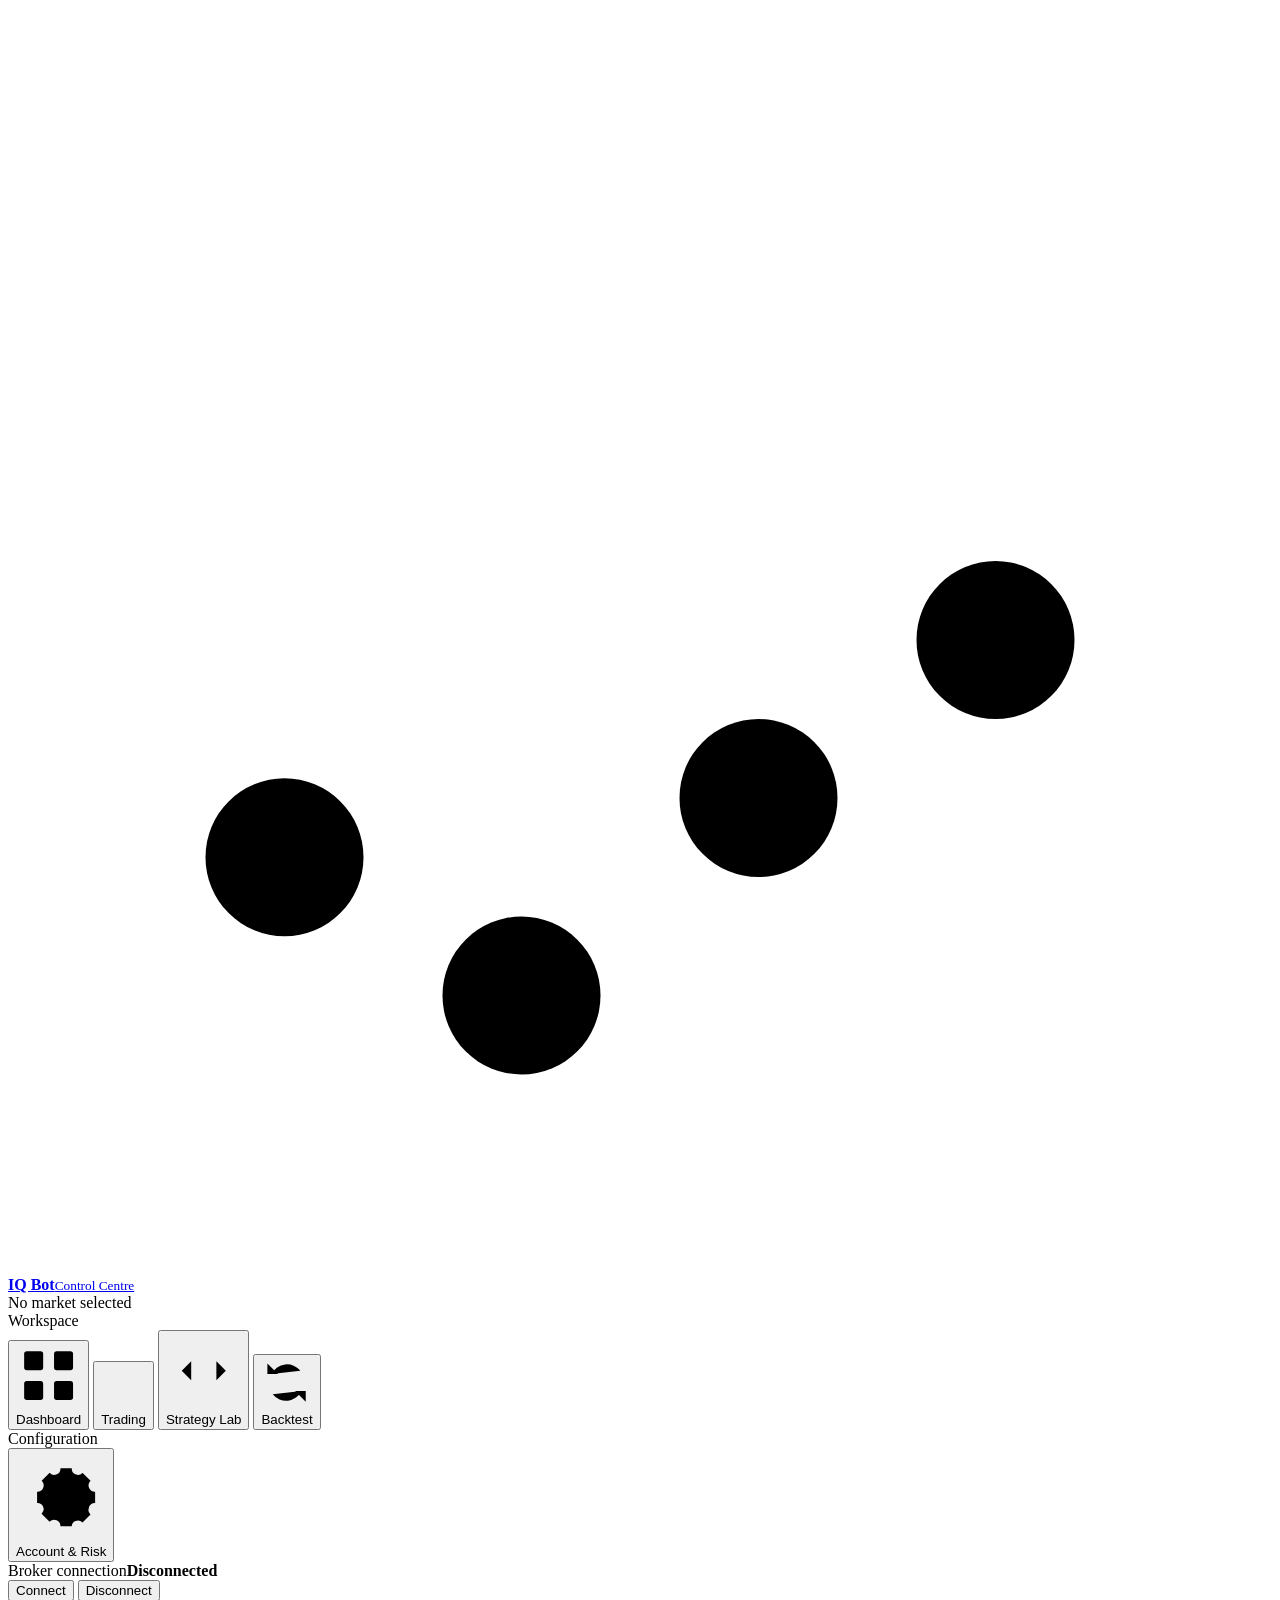
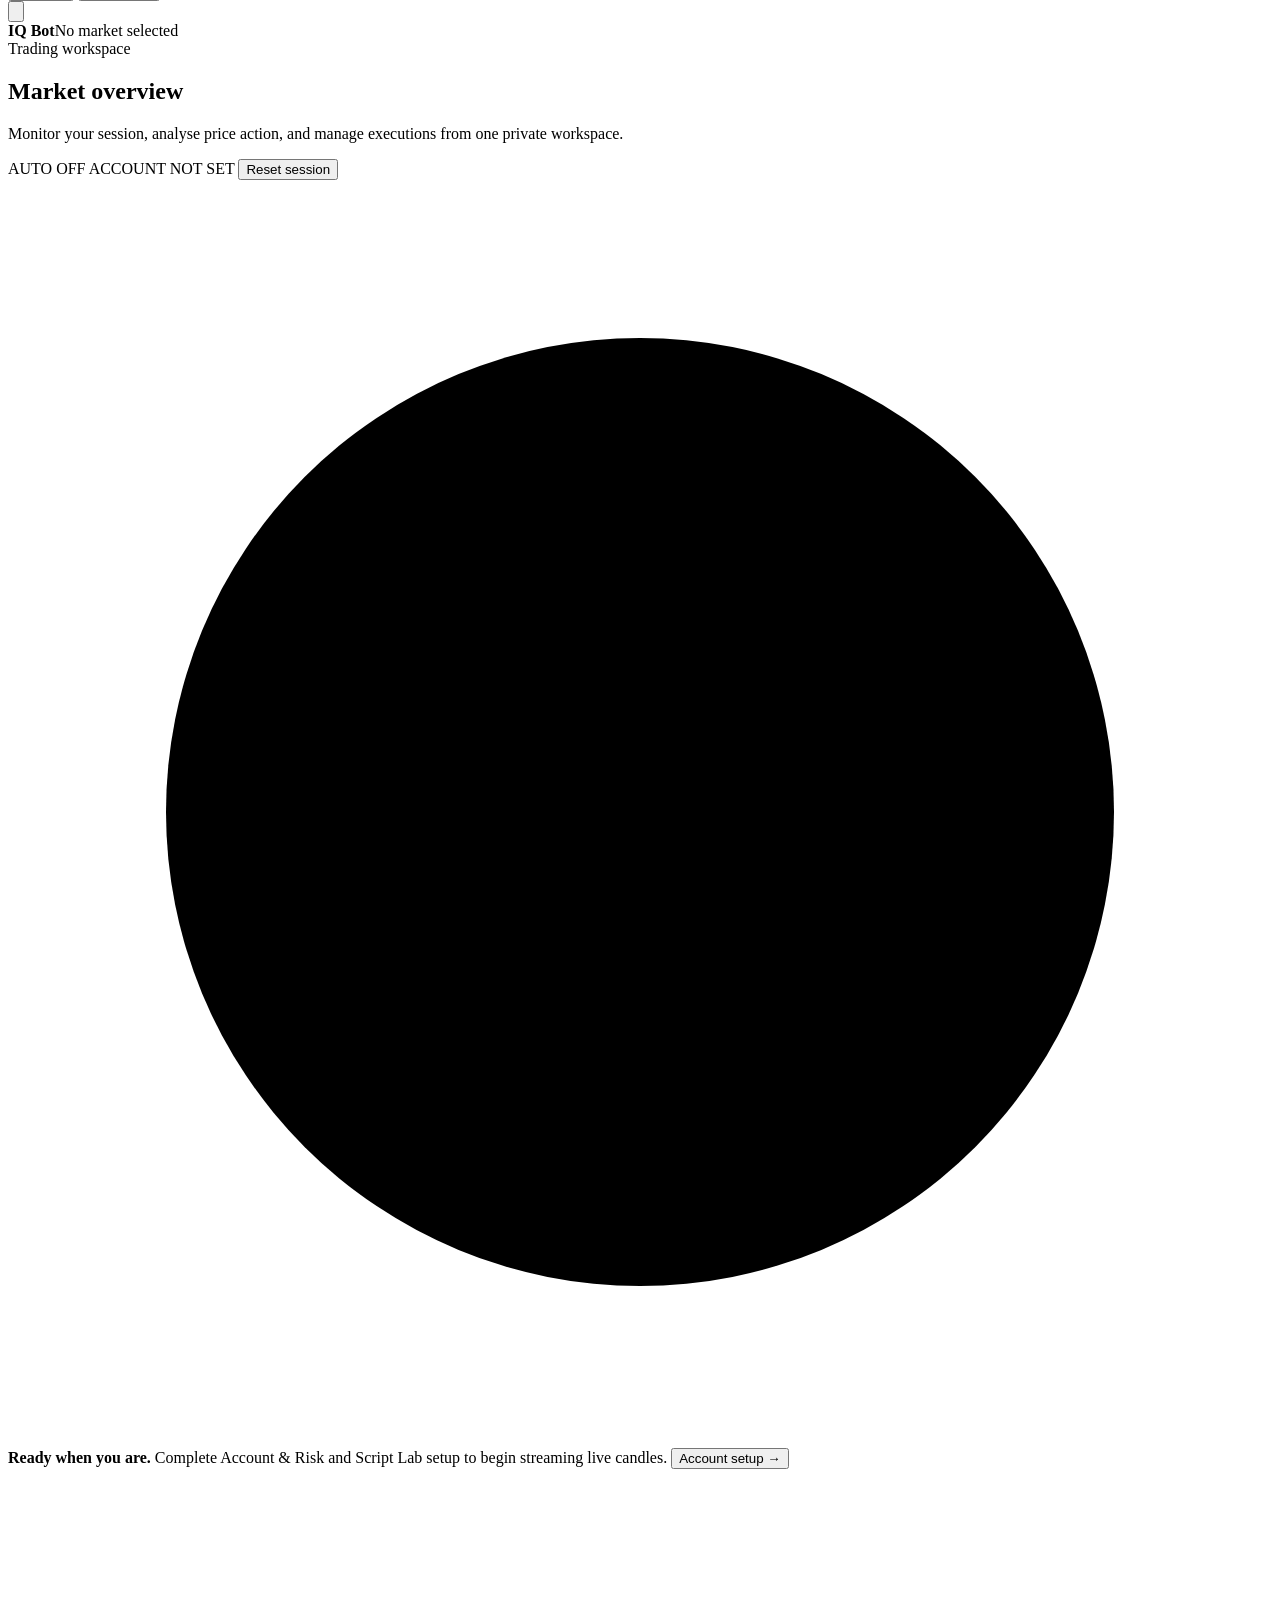
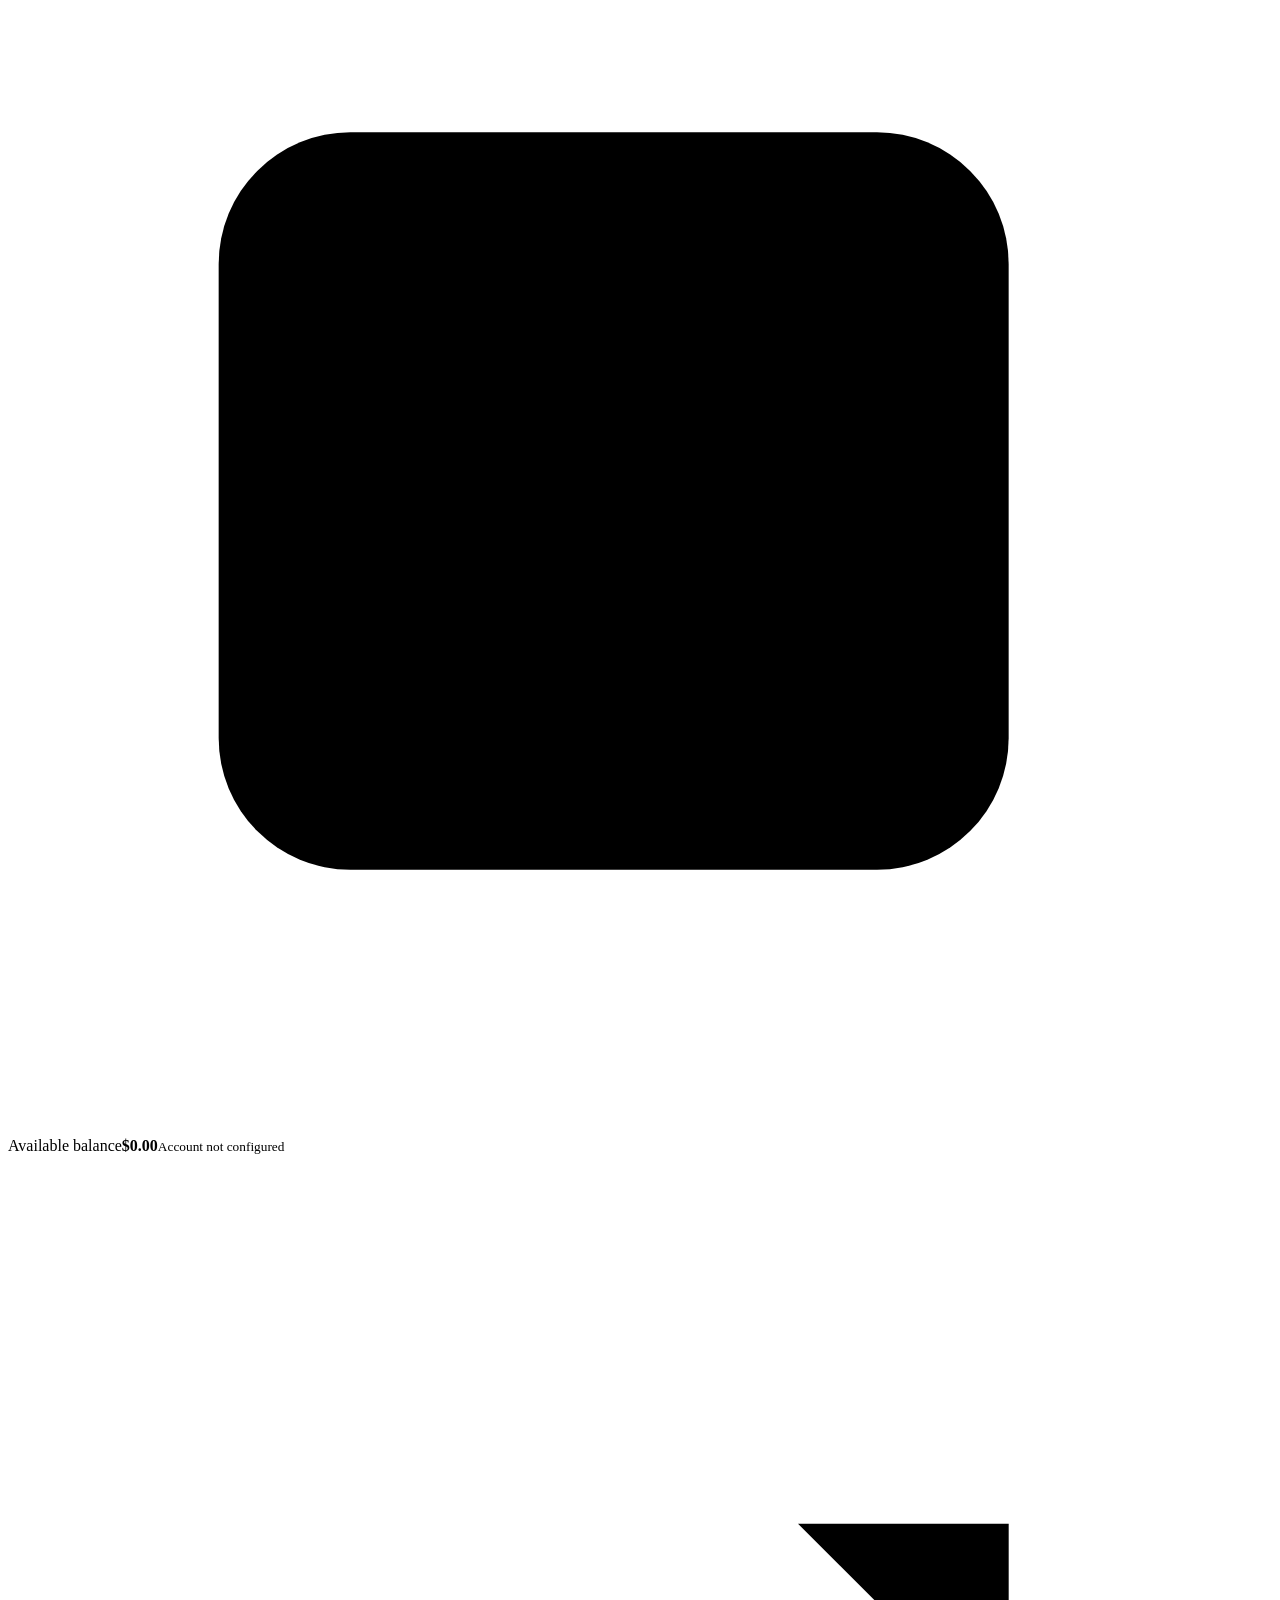
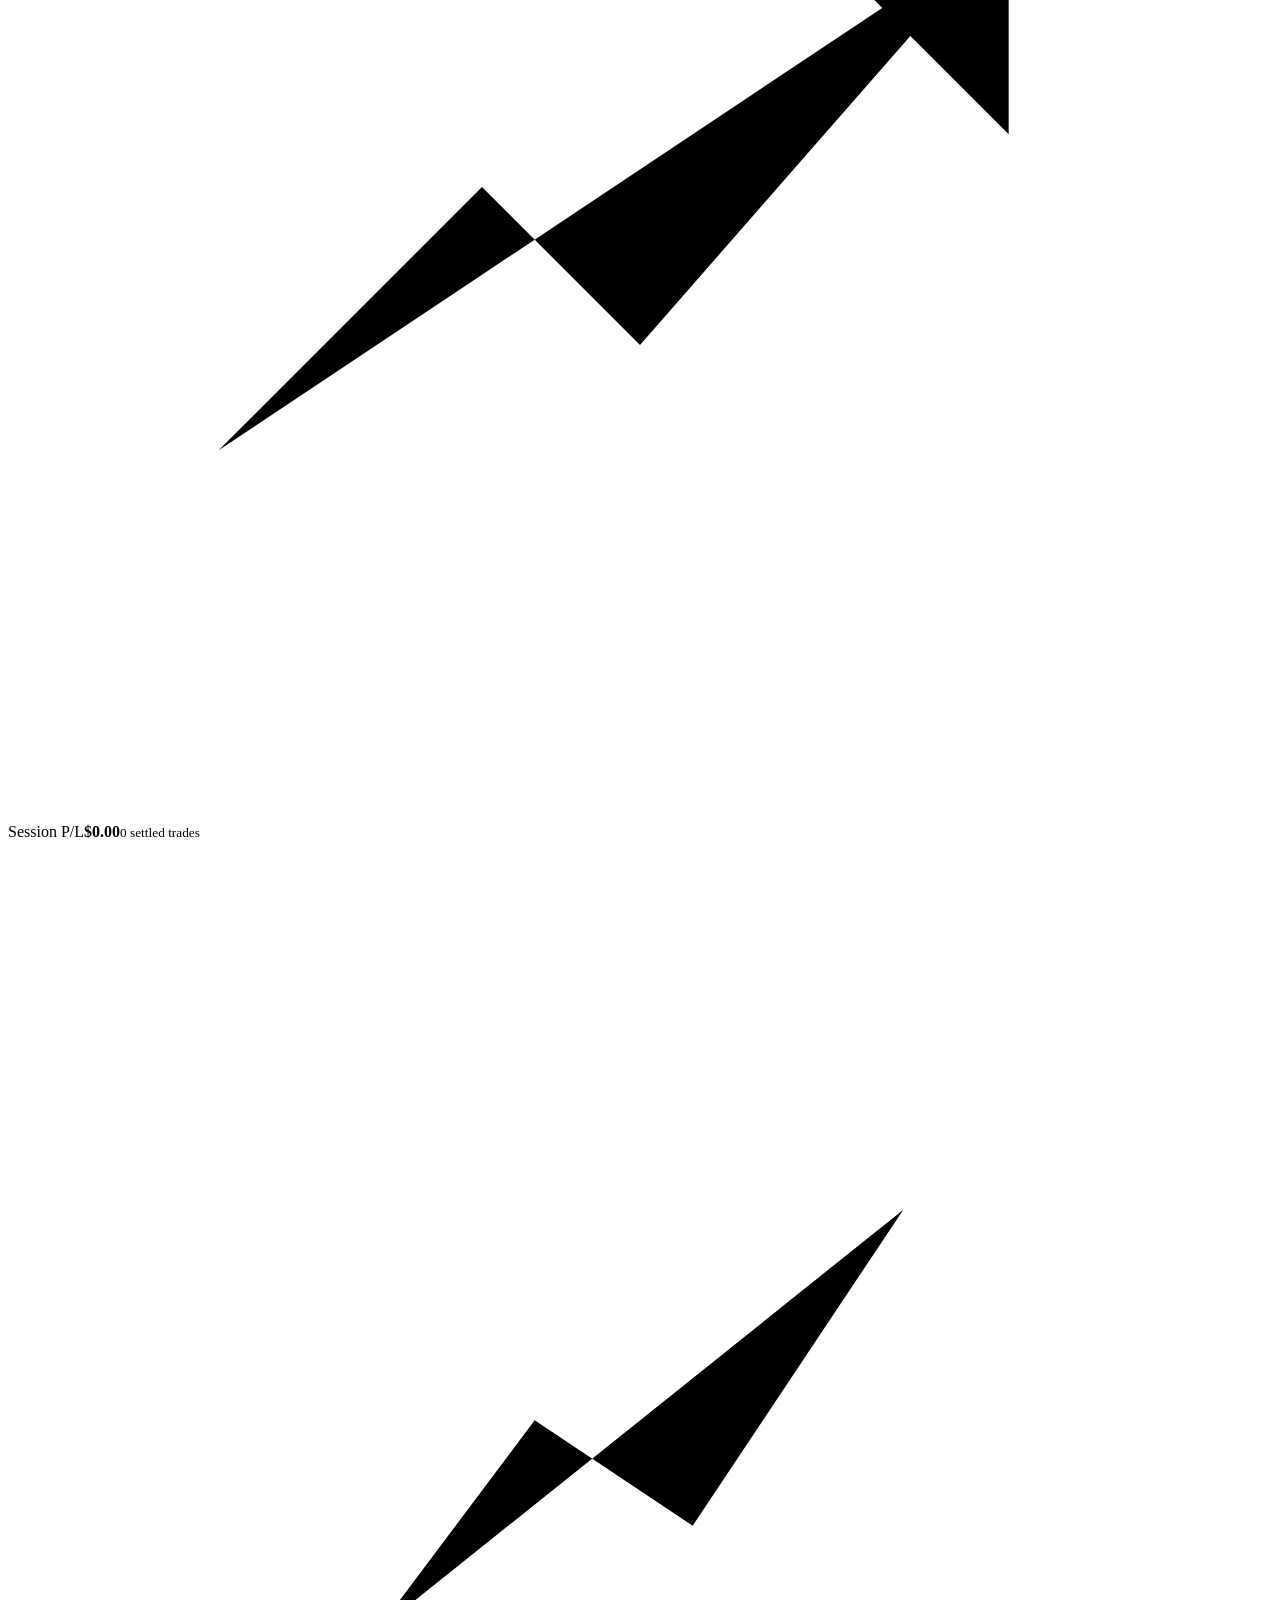
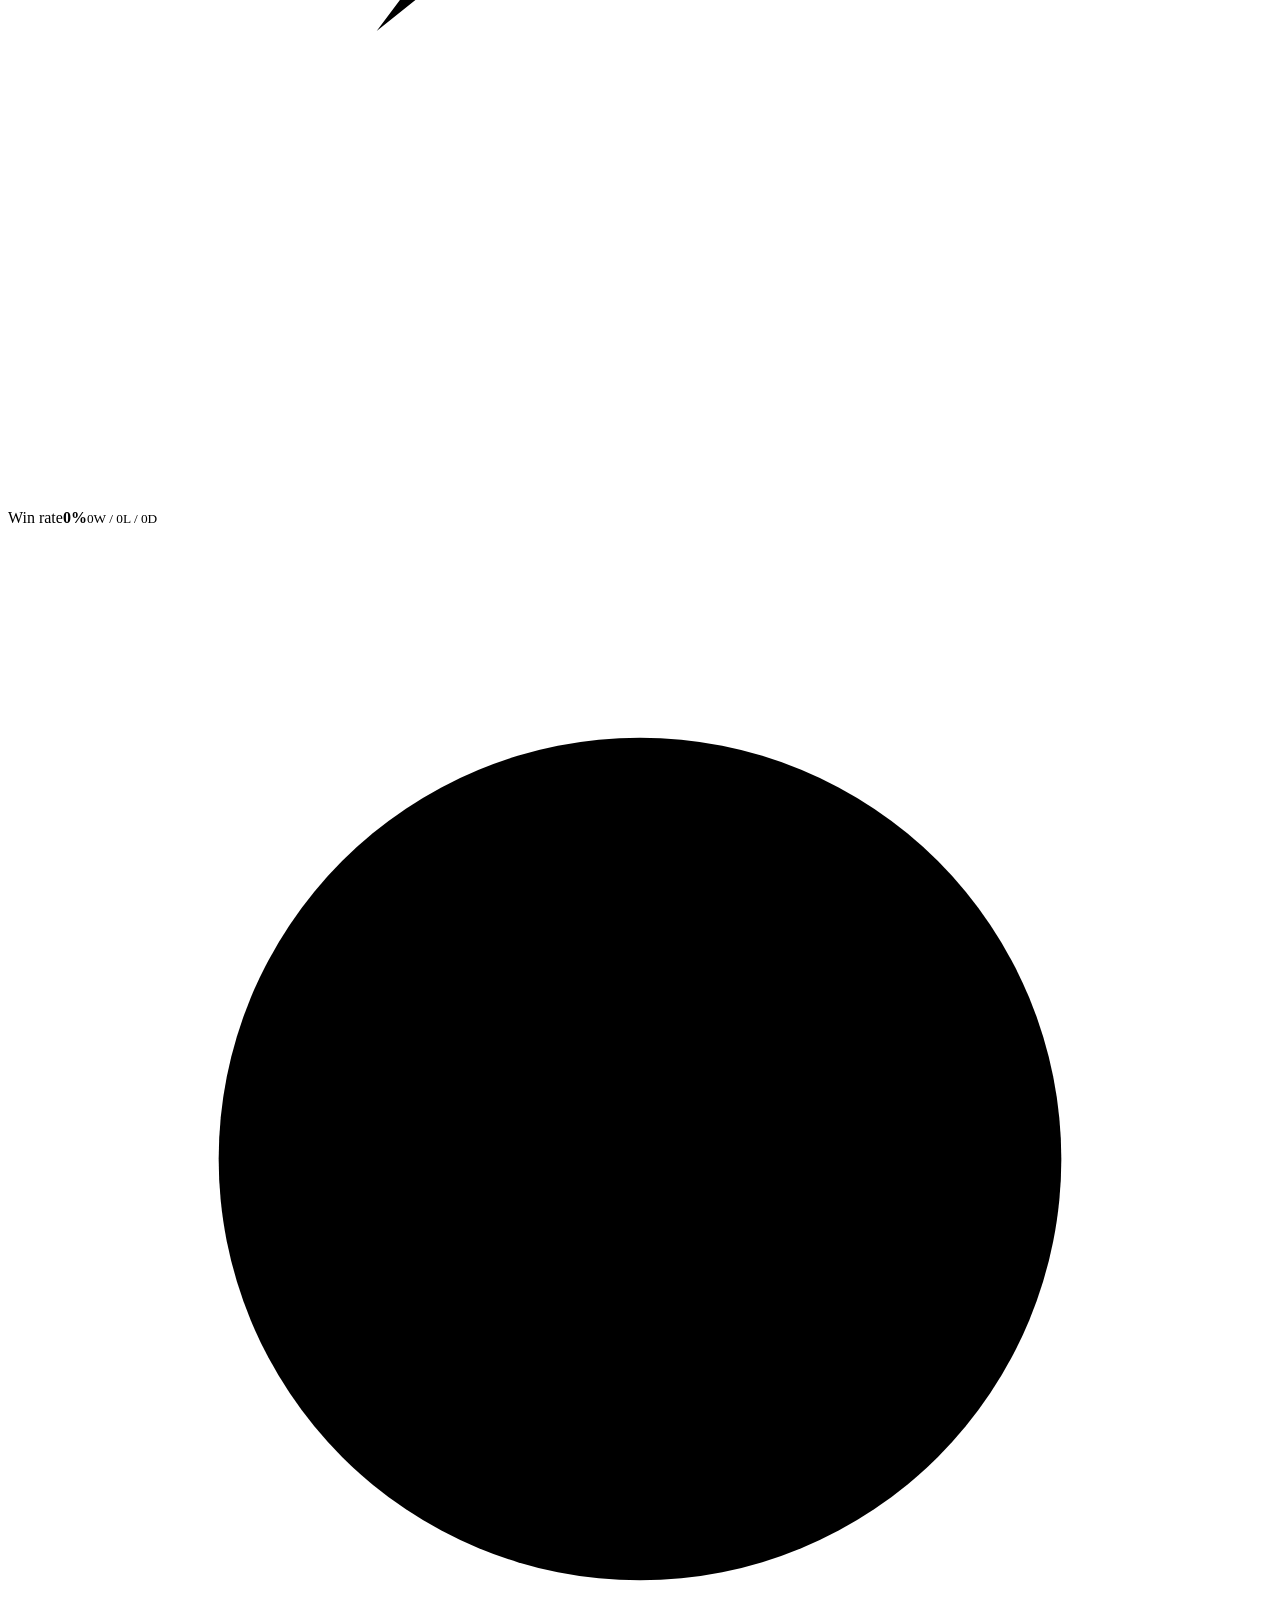
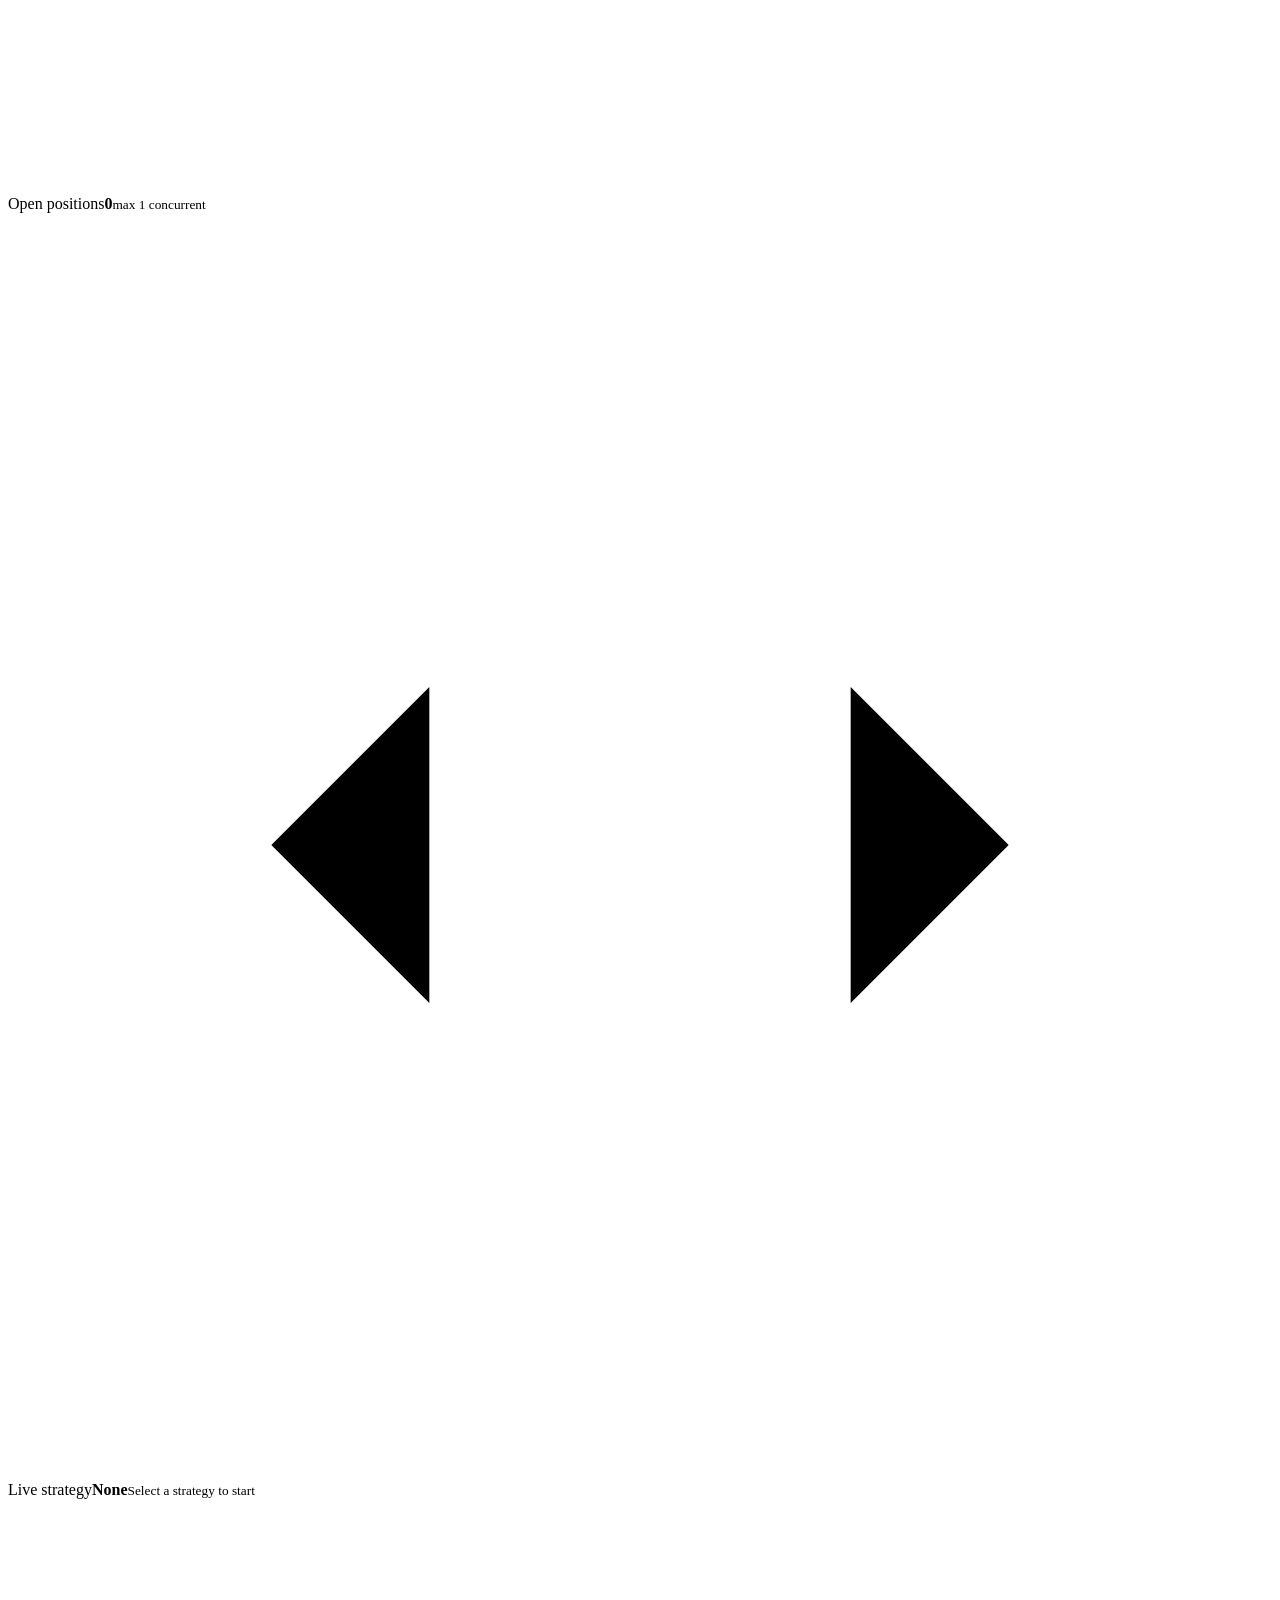
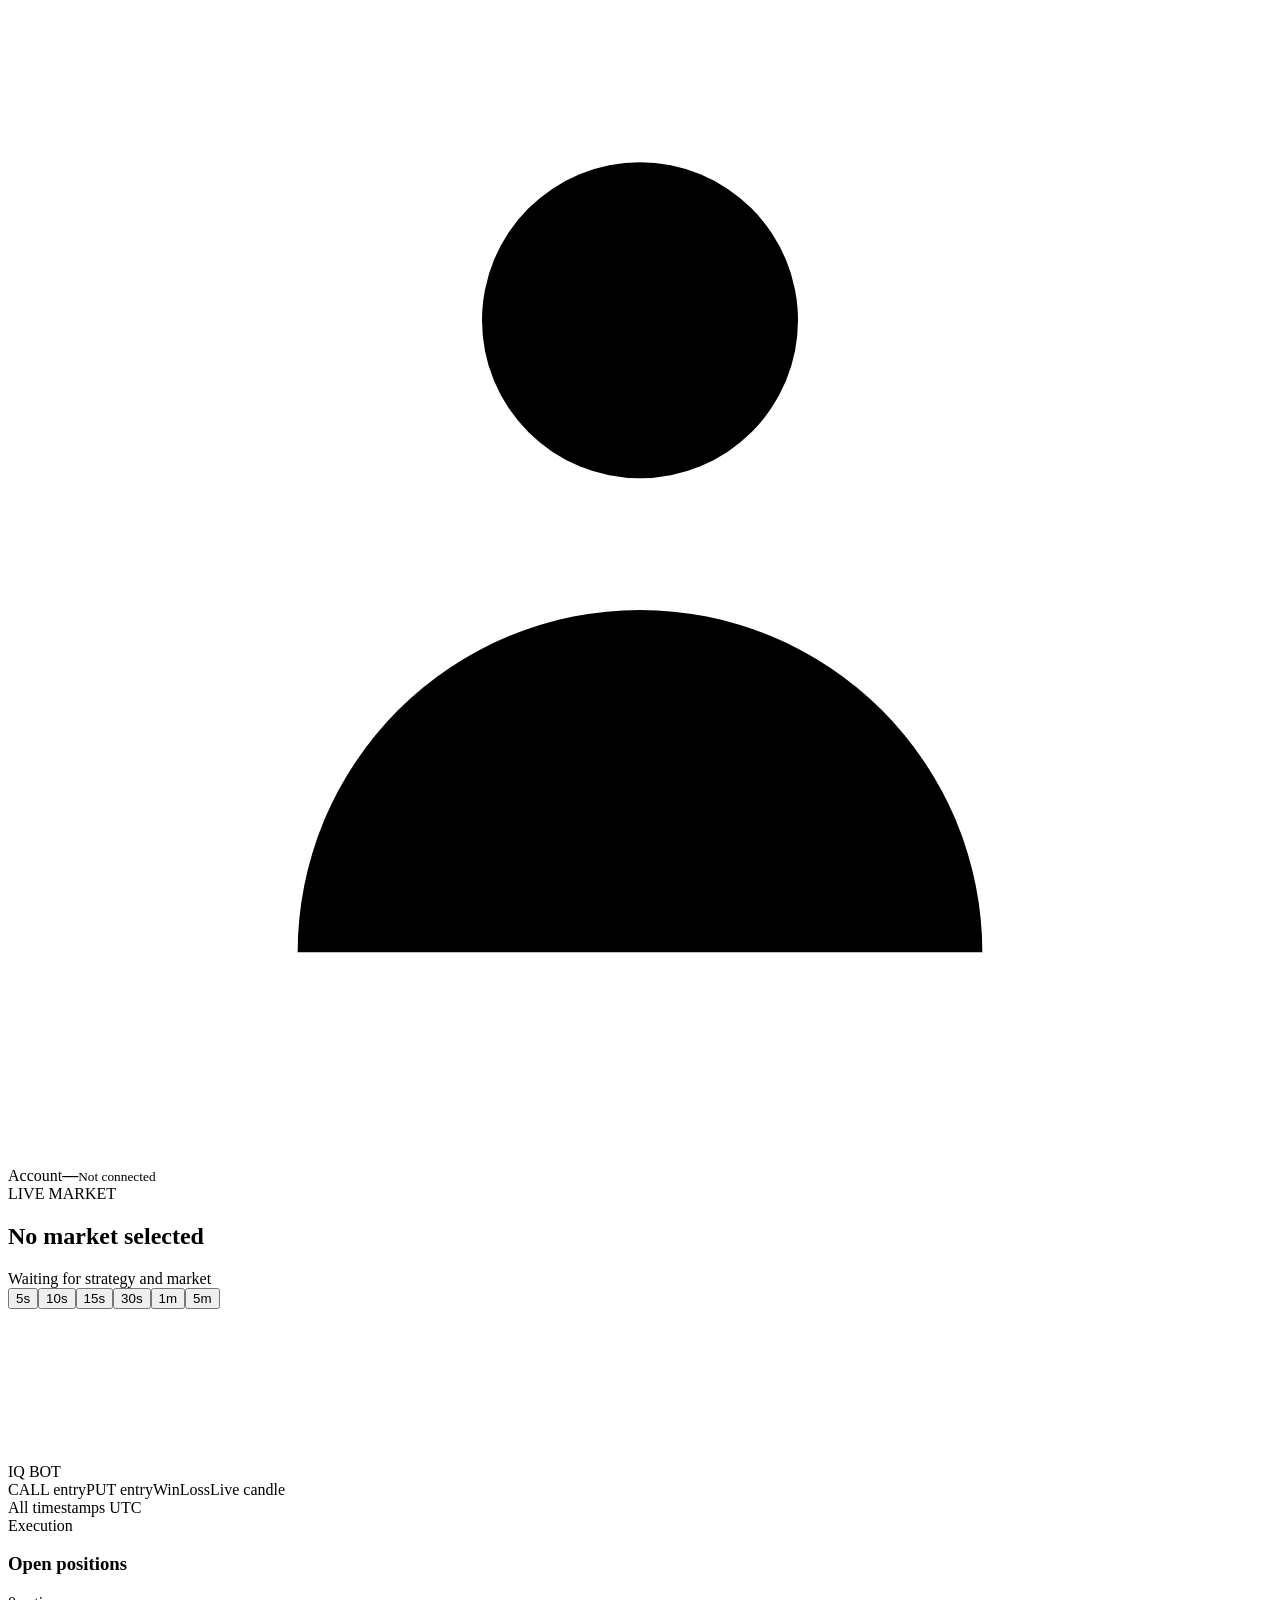
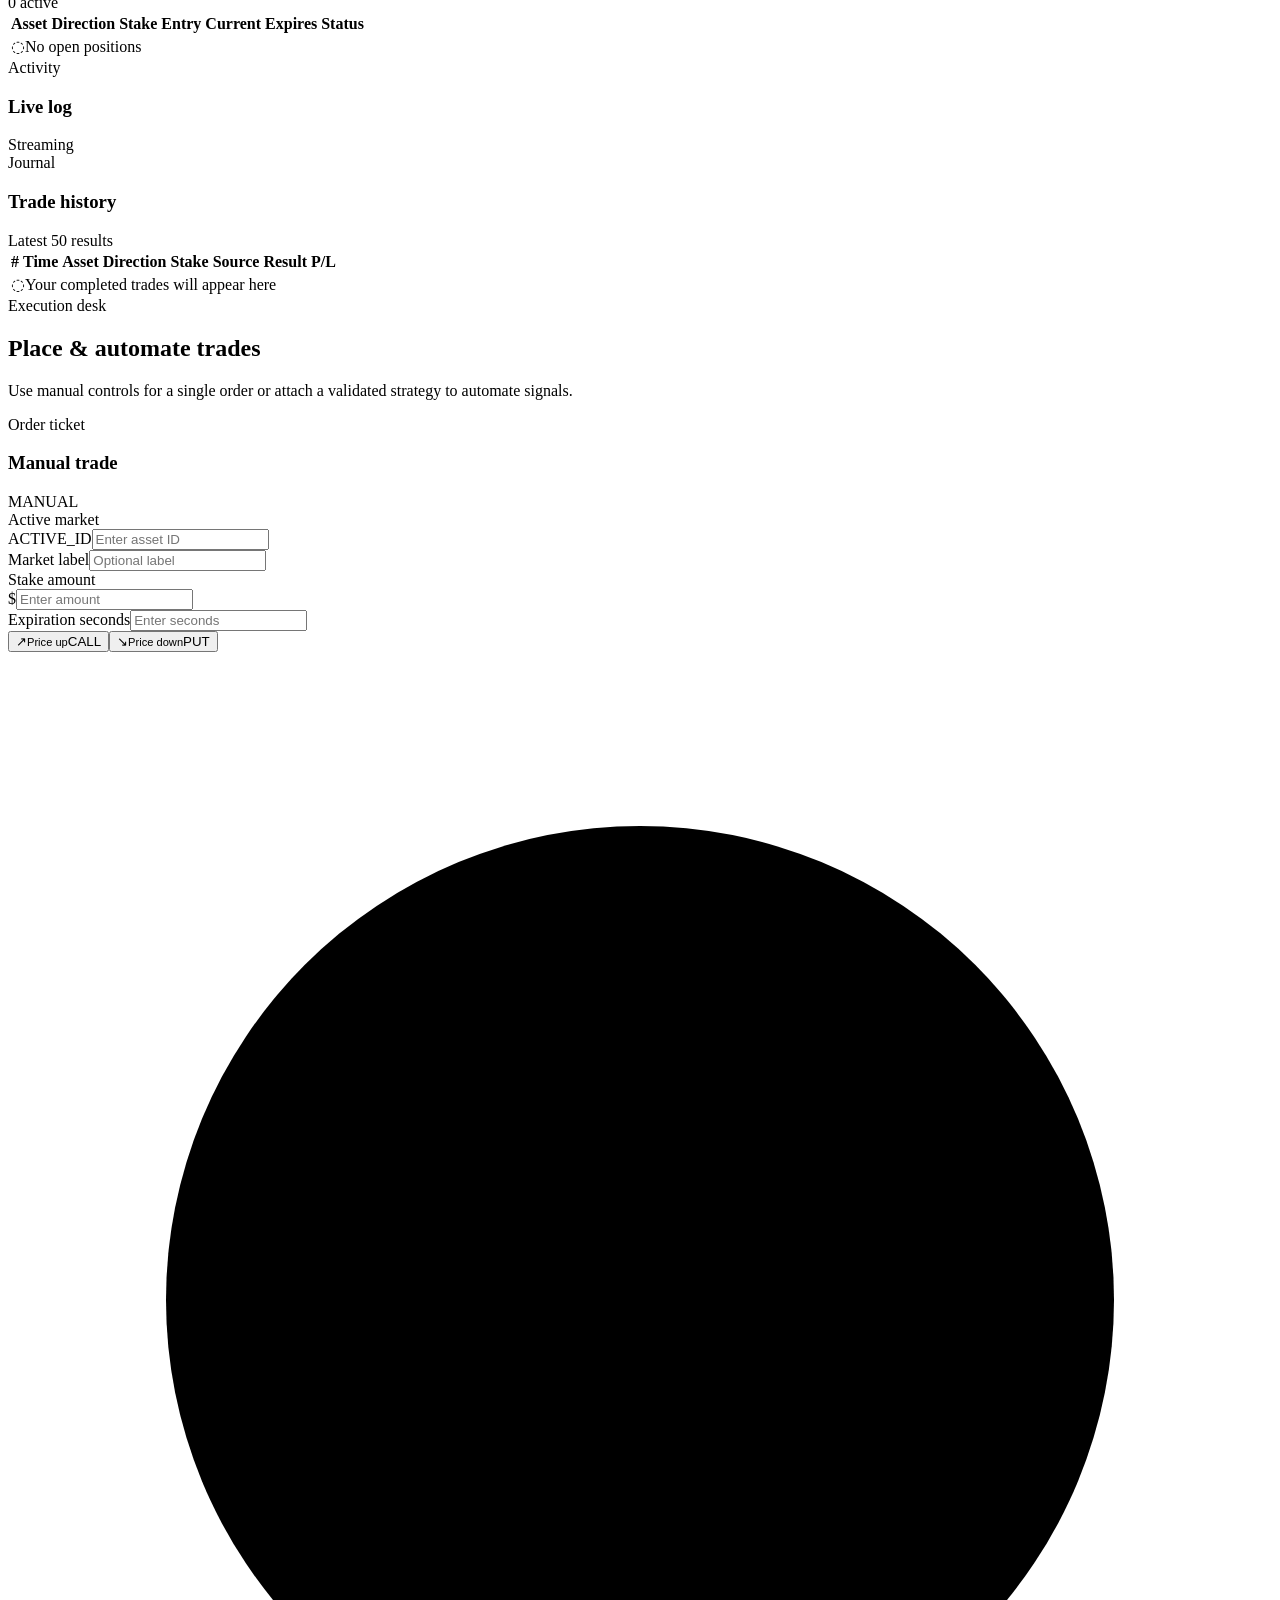
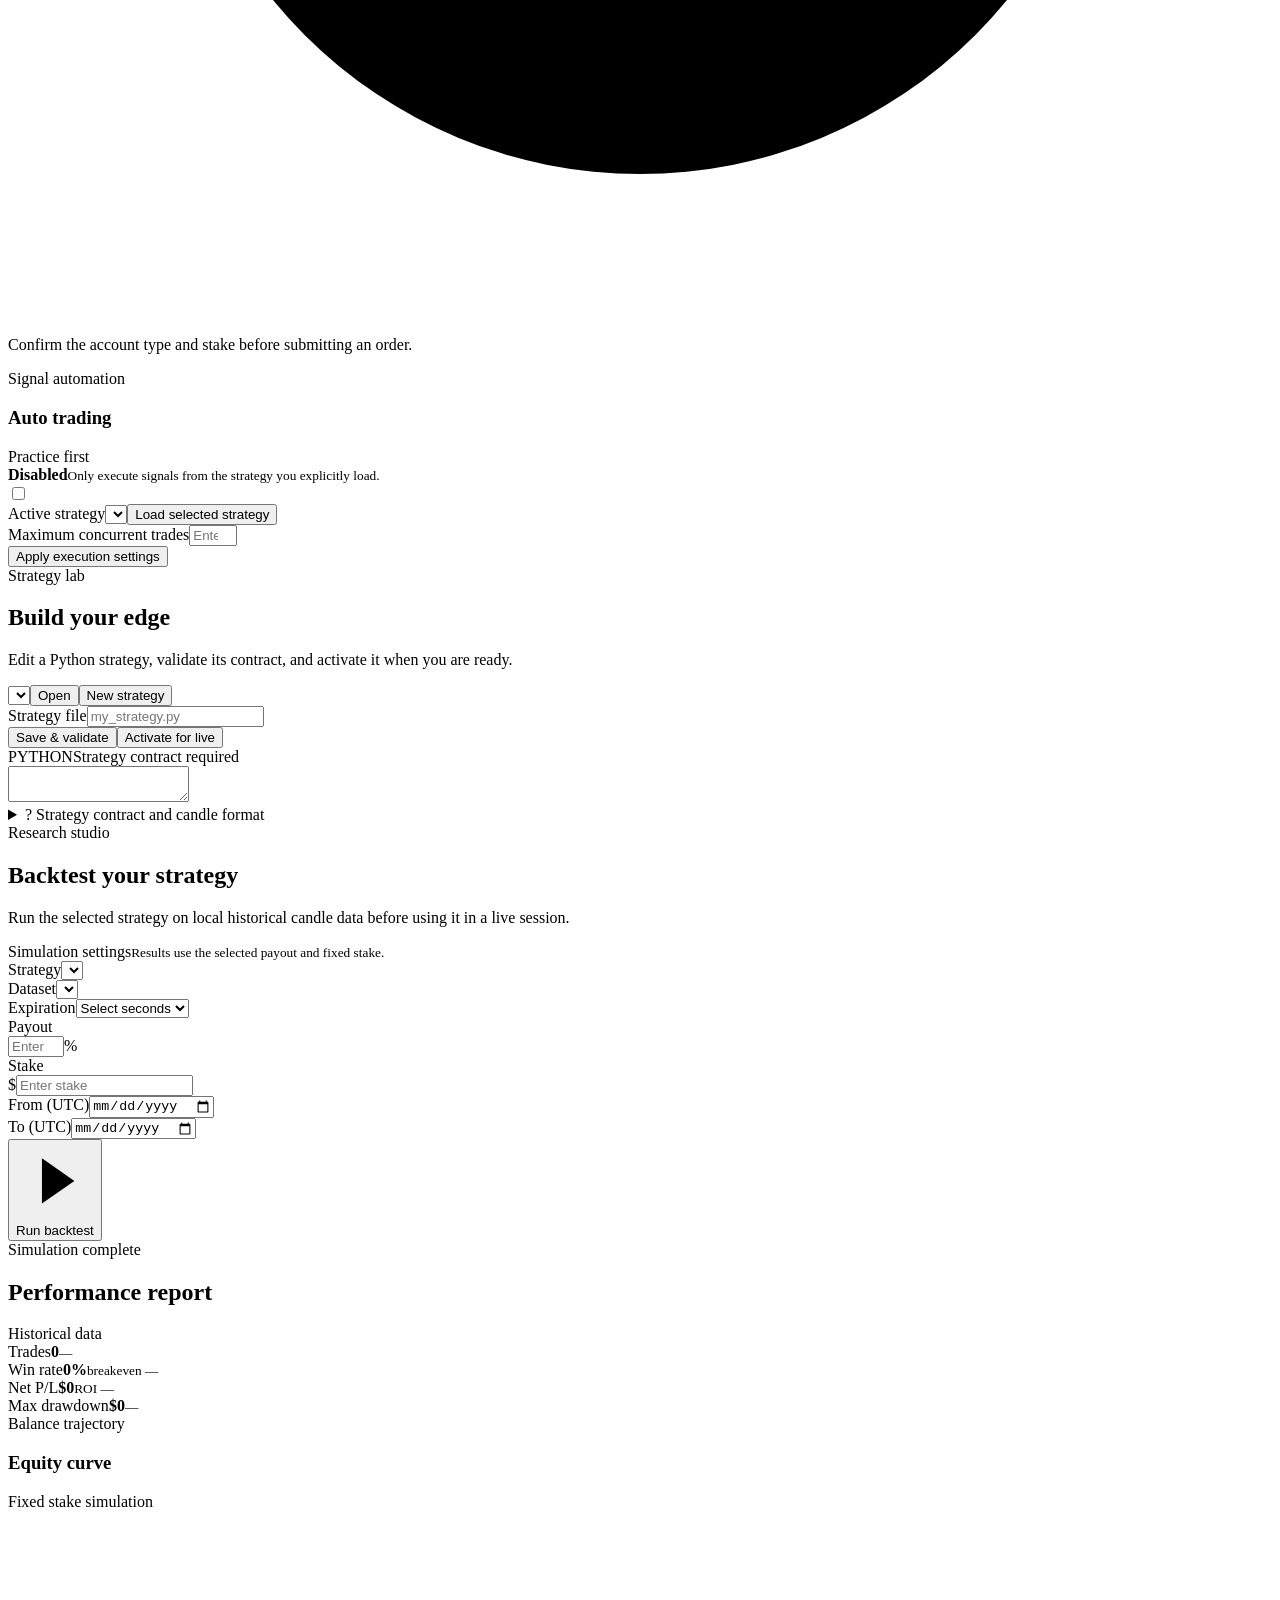
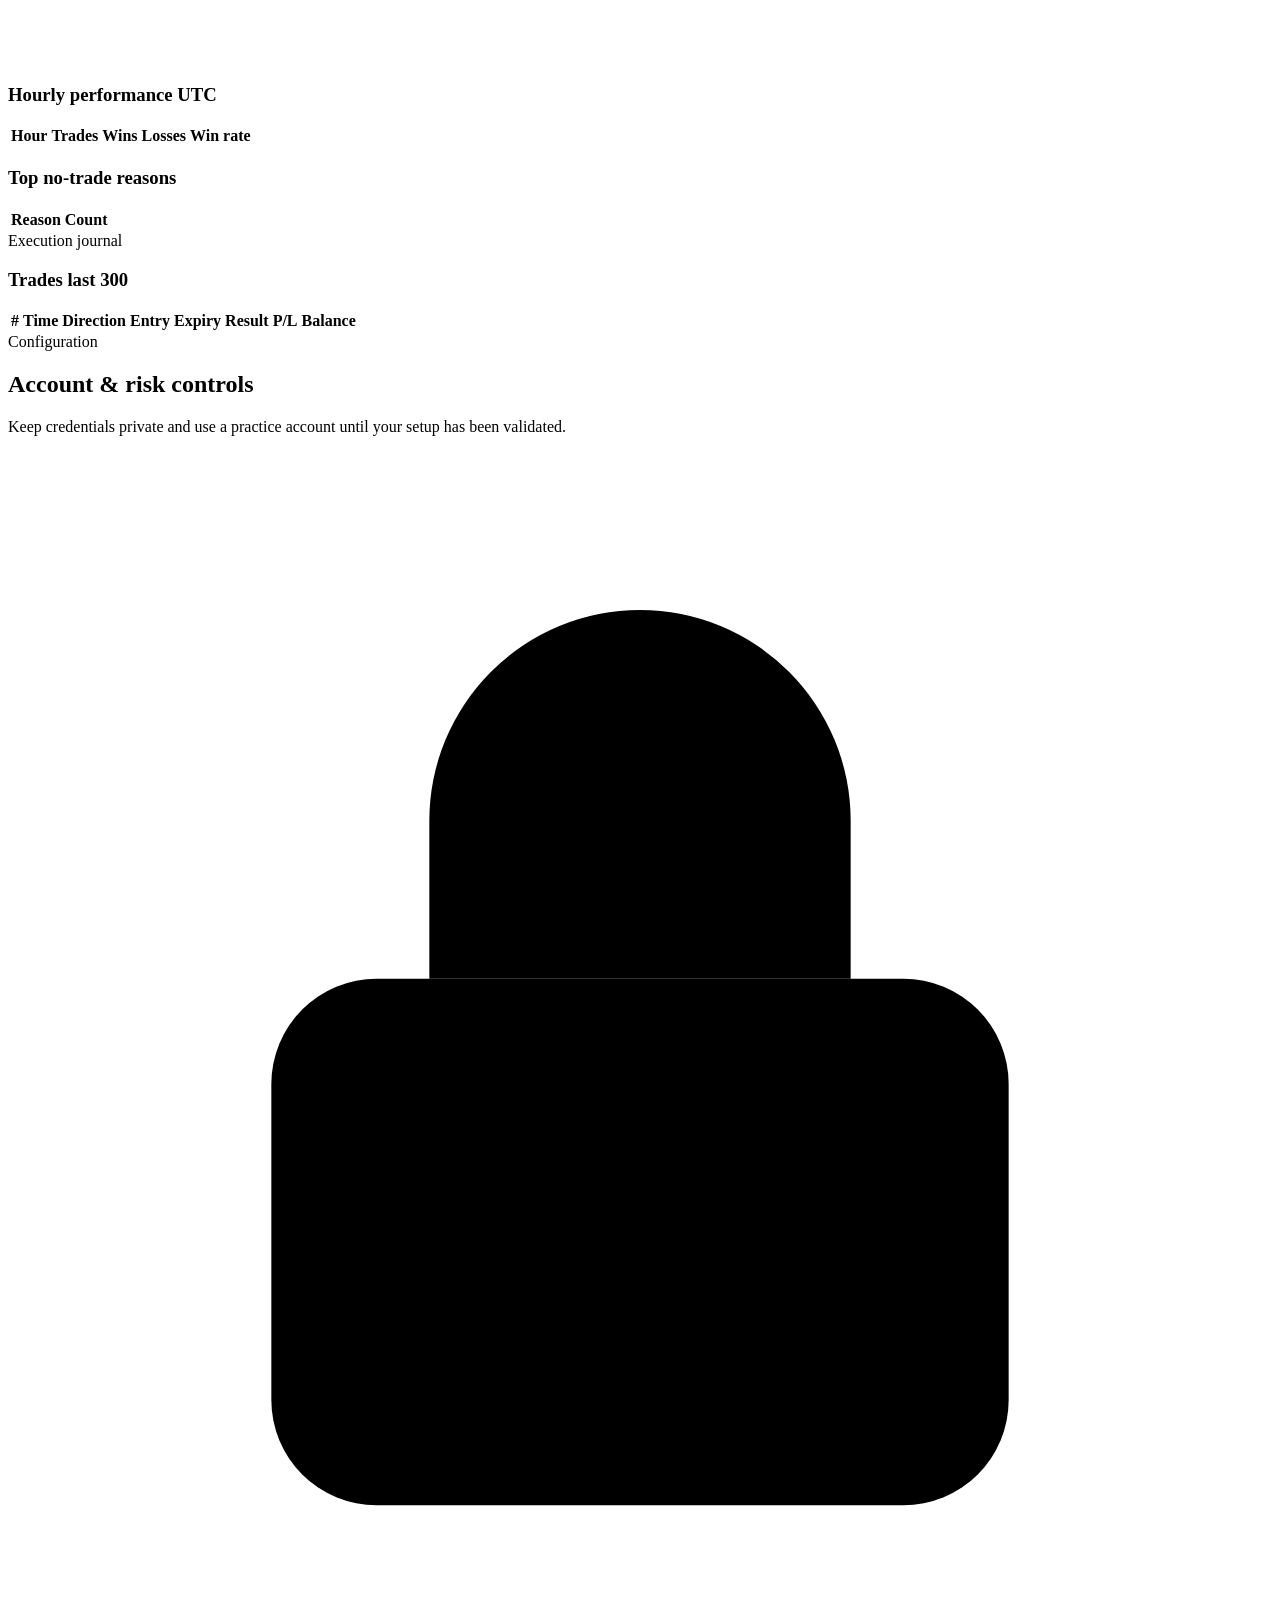
==== commit d80fed2e: "Make strategies and broker settings user supplied Co-authored-by: arena-agent <297053741+arena-agent" ====
--- a/webapp/static/index.html
+++ b/webapp/static/index.html
@@ -17,7 +17,7 @@
           <span class="brand-mark" aria-hidden="true"><svg viewBox="0 0 32 32"><path d="M7 21.5V10.5M13 25V7M19 20V12M25 16V9"/><circle cx="7" cy="21.5" r="2"/><circle cx="13" cy="25" r="2"/><circle cx="19" cy="20" r="2"/><circle cx="25" cy="16" r="2"/></svg></span>
           <span><strong>IQ Bot</strong><small>Control Centre</small></span>
         </a>
-        <div class="asset-chip"><span class="pulse"></span><span id="brandAsset">EURUSD</span></div>
+        <div class="asset-chip"><span class="pulse"></span><span id="brandAsset">No market selected</span></div>
       </div>
 
       <div class="nav-caption">Workspace</div>
@@ -46,7 +46,7 @@
     <main class="main-content">
       <header class="mobile-topbar">
         <button class="icon-btn" id="menuToggle" type="button" aria-label="Open menu" aria-expanded="false"><svg viewBox="0 0 24 24"><path d="M4 7h16M4 12h16M4 17h16"/></svg></button>
-        <div class="mobile-brand"><strong>IQ Bot</strong><span id="mobileAsset">EURUSD</span></div>
+        <div class="mobile-brand"><strong>IQ Bot</strong><span id="mobileAsset">No market selected</span></div>
         <span class="dot" id="mobileConnDot" aria-label="Connection status"></span>
       </header>
 
@@ -60,19 +60,19 @@
           </div>
           <div class="head-actions">
             <span class="pill" id="pillAuto"><span class="pill-dot"></span>AUTO OFF</span>
-            <span class="pill pill-practice" id="pillAcct">PRACTICE</span>
+            <span class="pill" id="pillAcct">ACCOUNT NOT SET</span>
             <button class="btn btn-quiet btn-sm" id="btnResetStats" type="button">Reset session</button>
           </div>
         </header>
 
         <div class="notice-strip" id="connectionNotice">
           <span class="notice-icon" aria-hidden="true"><svg viewBox="0 0 24 24"><path d="M12 8v4M12 16h.01"/><circle cx="12" cy="12" r="9"/></svg></span>
-          <span><strong>Ready when you are.</strong> Connect your IQ Option practice account to begin streaming live candles.</span>
+          <span><strong>Ready when you are.</strong> Complete Account &amp; Risk and Script Lab setup to begin streaming live candles.</span>
           <button class="text-btn" data-open-tab="account" type="button">Account setup <span>→</span></button>
         </div>
 
         <div class="stat-grid">
-          <article class="stat-card stat-balance"><div class="stat-icon"><svg viewBox="0 0 24 24"><path d="M4 7.5A2.5 2.5 0 0 1 6.5 5h10A2.5 2.5 0 0 1 19 7.5v9a2.5 2.5 0 0 1-2.5 2.5h-10A2.5 2.5 0 0 1 4 16.5v-9Z"/><path d="M16 12h3M16 12a1 1 0 1 0 0 .01"/></svg></div><span class="stat-label">Available balance</span><b id="sBalance">$0.00</b><small id="sAcctType">practice account</small></article>
+          <article class="stat-card stat-balance"><div class="stat-icon"><svg viewBox="0 0 24 24"><path d="M4 7.5A2.5 2.5 0 0 1 6.5 5h10A2.5 2.5 0 0 1 19 7.5v9a2.5 2.5 0 0 1-2.5 2.5h-10A2.5 2.5 0 0 1 4 16.5v-9Z"/><path d="M16 12h3M16 12a1 1 0 1 0 0 .01"/></svg></div><span class="stat-label">Available balance</span><b id="sBalance">$0.00</b><small id="sAcctType">Account not configured</small></article>
           <article class="stat-card"><div class="stat-icon icon-blue"><svg viewBox="0 0 24 24"><path d="M4 17 9 12l3 3 7-8"/><path d="M15 7h4v4"/></svg></div><span class="stat-label">Session P/L</span><b id="sPnl">$0.00</b><small id="sTradesCount">0 settled trades</small></article>
           <article class="stat-card"><div class="stat-icon icon-violet"><svg viewBox="0 0 24 24"><path d="M4 19V5M4 19h16"/><path d="m7 15 3-4 3 2 4-6"/></svg></div><span class="stat-label">Win rate</span><b id="sWr">0%</b><small id="sWl">0W / 0L / 0D</small></article>
           <article class="stat-card"><div class="stat-icon icon-amber"><svg viewBox="0 0 24 24"><path d="M12 6v6l4 2"/><circle cx="12" cy="12" r="8"/></svg></div><span class="stat-label">Open positions</span><b id="sOpen">0</b><small id="sMax">max 1 concurrent</small></article>
@@ -84,7 +84,7 @@
           <div class="chart-head">
             <div class="chart-title">
               <span class="market-status"><span class="pulse"></span> LIVE MARKET</span>
-              <div><h2 id="chartAsset">EURUSD</h2><span class="muted" id="chartPrice">Waiting for price</span></div>
+              <div><h2 id="chartAsset">No market selected</h2><span class="muted" id="chartPrice">Waiting for strategy and market</span></div>
             </div>
             <div class="tf-group" id="tfGroup" aria-label="Chart timeframe">
               <button data-tf="5" type="button">5s</button><button data-tf="10" type="button">10s</button><button data-tf="15" type="button">15s</button><button data-tf="30" type="button">30s</button><button data-tf="60" class="active" type="button">1m</button><button data-tf="300" type="button">5m</button>
@@ -107,8 +107,8 @@
         <header class="page-head"><div><div class="eyebrow">Execution desk</div><h1>Place &amp; automate trades</h1><p>Use manual controls for a single order or attach a validated strategy to automate signals.</p></div></header>
         <div class="two-col trading-layout">
           <section class="card form-card manual-card"><div class="card-head"><div><span class="card-kicker">Order ticket</span><h3>Manual trade</h3></div><span class="manual-badge">MANUAL</span></div>
-            <label for="tAsset">Market</label><select id="tAsset"></select>
-            <div class="row"><div><label for="tAmount">Stake amount</label><div class="input-prefix"><span>$</span><input type="number" id="tAmount" step="0.1" min="1" value="1"></div></div><div><label for="tExp">Expiration</label><select id="tExp"><option value="30">30 seconds</option><option value="60" selected>1 minute</option><option value="120">2 minutes</option><option value="300">5 minutes</option><option value="900">15 minutes</option></select></div></div>
+            <label>Active market</label><div class="row"><div><label for="tActiveId">ACTIVE_ID</label><input type="number" id="tActiveId" min="1" step="1" placeholder="Enter asset ID"></div><div><label for="tActiveName">Market label</label><input id="tActiveName" placeholder="Optional label"></div></div>
+            <div class="row"><div><label for="tAmount">Stake amount</label><div class="input-prefix"><span>$</span><input type="number" id="tAmount" step="0.1" min="0.01" placeholder="Enter amount"></div></div><div><label for="tExp">Expiration seconds</label><input type="number" id="tExp" min="5" step="1" placeholder="Enter seconds"></div></div>
             <div class="trade-buttons"><button class="btn btn-call" id="btnCall" type="button"><span class="trade-arrow">↗</span><span><small>Price up</small>CALL</span></button><button class="btn btn-put" id="btnPut" type="button"><span class="trade-arrow">↘</span><span><small>Price down</small>PUT</span></button></div>
             <p class="hint"><svg viewBox="0 0 24 24"><circle cx="12" cy="12" r="9"/><path d="M12 11v5M12 8h.01"/></svg>Confirm the account type and stake before submitting an order.</p>
           </section>
@@ -116,7 +116,7 @@
           <section class="card form-card auto-card"><div class="card-head"><div><span class="card-kicker">Signal automation</span><h3>Auto trading</h3></div><span class="risk-badge">Practice first</span></div>
             <div class="auto-box"><div><b id="autoStateText">Disabled</b><small>Only execute signals from the strategy you explicitly load.</small></div><label class="switch" aria-label="Enable auto trading"><input type="checkbox" id="autoToggle"><span></span></label></div>
             <label for="tStrategy">Active strategy</label><select id="tStrategy"></select><button class="btn btn-quiet full" id="btnLoadStratTrading" type="button">Load selected strategy</button>
-            <div class="row"><div><label for="tMaxConc">Maximum concurrent trades</label><input type="number" id="tMaxConc" min="1" max="10" value="1"></div><div><label for="tTradeType">Option type</label><select id="tTradeType"><option value="turbo">Turbo (under 5 min)</option><option value="binary">Binary (classic)</option><option value="digital">Digital</option></select></div></div>
+            <div><label for="tMaxConc">Maximum concurrent trades</label><input type="number" id="tMaxConc" min="1" max="10" placeholder="Enter trade limit"></div>
             <button class="btn btn-primary full" id="btnApplyTrading" type="button">Apply execution settings</button><div class="strat-status" id="stratStatus"></div>
           </section>
         </div>
@@ -143,7 +143,7 @@
       <!-- ================= BACKTEST ================= -->
       <section class="tab" id="tab-backtest">
         <header class="page-head"><div><div class="eyebrow">Research studio</div><h1>Backtest your strategy</h1><p>Run the selected strategy on local historical candle data before using it in a live session.</p></div></header>
-        <section class="card backtest-form"><div class="form-section-title"><span>Simulation settings</span><small>Results use the selected payout and fixed stake.</small></div><div class="row4"><div><label for="bStrategy">Strategy</label><select id="bStrategy"></select></div><div><label for="bDataset">Dataset</label><select id="bDataset"></select></div><div><label for="bExp">Expiration</label><select id="bExp"><option value="60" selected>60 seconds</option><option value="120">120 seconds</option><option value="300">300 seconds</option></select></div><div><label for="bPayout">Payout</label><div class="input-suffix"><input type="number" id="bPayout" value="80" min="10" max="100"><span>%</span></div></div></div><div class="row4"><div><label for="bStake">Stake</label><div class="input-prefix"><span>$</span><input type="number" id="bStake" value="1" step="0.5" min="0.1"></div></div><div><label for="bStart">From (UTC)</label><input type="date" id="bStart"></div><div><label for="bEnd">To (UTC)</label><input type="date" id="bEnd"></div><div class="bottom"><button class="btn btn-primary full" id="btnRunBt" type="button"><svg viewBox="0 0 24 24"><path d="m8 5 10 7-10 7V5Z"/></svg>Run backtest</button></div></div><div id="btMsg" class="msg" role="status"></div></section>
+        <section class="card backtest-form"><div class="form-section-title"><span>Simulation settings</span><small>Results use the selected payout and fixed stake.</small></div><div class="row4"><div><label for="bStrategy">Strategy</label><select id="bStrategy"></select></div><div><label for="bDataset">Dataset</label><select id="bDataset"></select></div><div><label for="bExp">Expiration</label><select id="bExp"><option value="" selected disabled>Select seconds</option><option value="60">60 seconds</option><option value="120">120 seconds</option><option value="300">300 seconds</option></select></div><div><label for="bPayout">Payout</label><div class="input-suffix"><input type="number" id="bPayout" placeholder="Enter percent" min="10" max="100"><span>%</span></div></div></div><div class="row4"><div><label for="bStake">Stake</label><div class="input-prefix"><span>$</span><input type="number" id="bStake" placeholder="Enter stake" step="0.5" min="0.1"></div></div><div><label for="bStart">From (UTC)</label><input type="date" id="bStart"></div><div><label for="bEnd">To (UTC)</label><input type="date" id="bEnd"></div><div class="bottom"><button class="btn btn-primary full" id="btnRunBt" type="button"><svg viewBox="0 0 24 24"><path d="m8 5 10 7-10 7V5Z"/></svg>Run backtest</button></div></div><div id="btMsg" class="msg" role="status"></div></section>
         <div id="btResult" class="hidden"><div class="result-heading"><div><div class="eyebrow">Simulation complete</div><h2>Performance report</h2></div><span class="result-dot">Historical data</span></div><div class="stat-grid four-stat"><article class="stat-card"><span class="stat-label">Trades</span><b id="bTrades">0</b><small id="bRange">—</small></article><article class="stat-card"><span class="stat-label">Win rate</span><b id="bWr">0%</b><small id="bBe">breakeven —</small></article><article class="stat-card"><span class="stat-label">Net P/L</span><b id="bPnl">$0</b><small id="bRoi">ROI —</small></article><article class="stat-card"><span class="stat-label">Max drawdown</span><b id="bDd">$0</b><small id="bStreak">—</small></article></div><section class="card equity-card"><div class="card-head"><div><span class="card-kicker">Balance trajectory</span><h3>Equity curve</h3></div><span class="muted">Fixed stake simulation</span></div><canvas id="eqChart" aria-label="Backtest equity chart" role="img"></canvas></section><div class="two-col"><section class="card"><div class="card-head"><h3>Hourly performance <span class="muted">UTC</span></h3></div><div class="table-wrap"><table id="hourTable"><thead><tr><th>Hour</th><th>Trades</th><th>Wins</th><th>Losses</th><th>Win rate</th></tr></thead><tbody></tbody></table></div></section><section class="card"><div class="card-head"><h3>Top no-trade reasons</h3></div><div class="table-wrap"><table id="reasonTable"><thead><tr><th>Reason</th><th>Count</th></tr></thead><tbody></tbody></table></div></section></div><section class="card"><div class="card-head"><div><span class="card-kicker">Execution journal</span><h3>Trades <span class="muted">last 300</span></h3></div></div><div class="table-wrap tall"><table id="btTable"><thead><tr><th>#</th><th>Time</th><th>Direction</th><th>Entry</th><th>Expiry</th><th>Result</th><th>P/L</th><th>Balance</th></tr></thead><tbody></tbody></table></div></section></div>
       </section>
 
@@ -151,8 +151,8 @@
       <section class="tab" id="tab-account">
         <header class="page-head"><div><div class="eyebrow">Configuration</div><h1>Account &amp; risk controls</h1><p>Keep credentials private and use a practice account until your setup has been validated.</p></div></header>
         <div class="security-banner"><span class="security-icon"><svg viewBox="0 0 24 24"><rect x="5" y="10" width="14" height="10" rx="2"/><path d="M8 10V7a4 4 0 0 1 8 0v3M12 14v2"/></svg></span><div><strong>Enter your IQ Option credentials below — no .env required.</strong><p>Set <code>DASHBOARD_PASSWORD</code> in Render to lock the control centre before entering brokerage credentials.</p></div></div>
-        <div class="two-col account-layout"><section class="card form-card"><div class="card-head"><div><span class="card-kicker">Broker access</span><h3>IQ Option credentials</h3></div><span class="secure-label">Private</span></div><label for="aEmail">Email address</label><input id="aEmail" type="email" placeholder="you@example.com" autocomplete="username"><label for="aPassword">Password</label><input id="aPassword" type="password" placeholder="Enter only to update password" autocomplete="current-password"><div class="row"><div><label for="aAcctType">Account type</label><select id="aAcctType"><option value="PRACTICE">PRACTICE · Demo funds</option><option value="REAL">REAL · Live funds</option></select></div><div><label for="aTradeType">Option type</label><select id="aTradeType"><option value="turbo">Turbo</option><option value="binary">Binary classic</option><option value="digital">Digital</option></select></div></div><label class="check"><input type="checkbox" id="aRemember" checked><span>Remember settings on this server</span></label><button class="btn btn-primary full" id="btnSaveAccount" type="button">Save account settings</button><p class="hint hint-warn"><svg viewBox="0 0 24 24"><path d="m12 3 10 18H2L12 3Z"/><path d="M12 9v5M12 17h.01"/></svg>REAL account orders use real money. Start on PRACTICE.</p></section>
-          <section class="card form-card"><div class="card-head"><div><span class="card-kicker">Guardrails</span><h3>Default trade parameters</h3></div></div><label for="aAsset">Default market</label><select id="aAsset"></select><div class="row"><div><label for="aAmount">Default stake</label><div class="input-prefix"><span>$</span><input type="number" id="aAmount" value="1" step="0.5" min="1"></div></div><div><label for="aExp">Expiration</label><div class="input-suffix"><input type="number" id="aExp" value="60" step="30" min="30"><span>sec</span></div></div></div><div class="row"><div><label for="aMaxConc">Concurrent trade limit</label><input type="number" id="aMaxConc" value="1" min="1" max="10"></div><div class="bottom"><button class="btn btn-quiet full" id="btnSaveDefaults" type="button">Save defaults</button></div></div><div class="kv"><div><span>Broker connection</span><b id="aConn">Offline</b></div><div><span>Selected balance</span><b id="aBalId">—</b></div><div><span>User ID</span><b id="aUserId">—</b></div><div><span>Strategy timeframes</span><b id="aTfs">—</b></div></div></section>
+        <div class="two-col account-layout"><section class="card form-card"><div class="card-head"><div><span class="card-kicker">Broker access</span><h3>IQ Option credentials</h3></div><span class="secure-label">Private</span></div><label for="aEmail">Email address</label><input id="aEmail" type="email" placeholder="you@example.com" autocomplete="username"><label for="aPassword">Password</label><input id="aPassword" type="password" placeholder="Enter only to update password" autocomplete="current-password"><label for="aAcctType">Account type</label><select id="aAcctType"><option value="" selected disabled>Select account type</option><option value="PRACTICE">PRACTICE · Demo funds</option><option value="REAL">REAL · Live funds</option></select><label class="check"><input type="checkbox" id="aRemember"><span>Remember settings on this server</span></label><button class="btn btn-primary full" id="btnSaveAccount" type="button">Save account settings</button><p class="hint hint-warn"><svg viewBox="0 0 24 24"><path d="m12 3 10 18H2L12 3Z"/><path d="M12 9v5M12 17h.01"/></svg>REAL account orders use real money. Start on PRACTICE.</p></section>
+          <section class="card form-card"><div class="card-head"><div><span class="card-kicker">Fresh configuration</span><h3>Trade parameters</h3></div></div><div class="row"><div><label for="aActiveId">ACTIVE_ID</label><input type="number" id="aActiveId" min="1" step="1" placeholder="Enter asset ID"></div><div><label for="aActiveName">Market label</label><input id="aActiveName" placeholder="Optional label"></div></div><div class="row"><div><label for="aAmount">Stake amount</label><div class="input-prefix"><span>$</span><input type="number" id="aAmount" step="0.1" min="0.01" placeholder="Enter amount"></div></div><div><label for="aExp">Expiration seconds</label><input type="number" id="aExp" min="5" step="1" placeholder="Enter seconds"></div></div><div class="row"><div><label for="aMaxConc">Concurrent trade limit</label><input type="number" id="aMaxConc" min="1" max="10" placeholder="Enter trade limit"></div><div class="bottom"><button class="btn btn-quiet full" id="btnSaveDefaults" type="button">Save trade settings</button></div></div><div class="kv"><div><span>Broker connection</span><b id="aConn">Offline</b></div><div><span>Selected balance</span><b id="aBalId">—</b></div><div><span>User ID</span><b id="aUserId">—</b></div><div><span>Strategy timeframes</span><b id="aTfs">—</b></div></div></section>
         </div>
       </section>
     </main>
